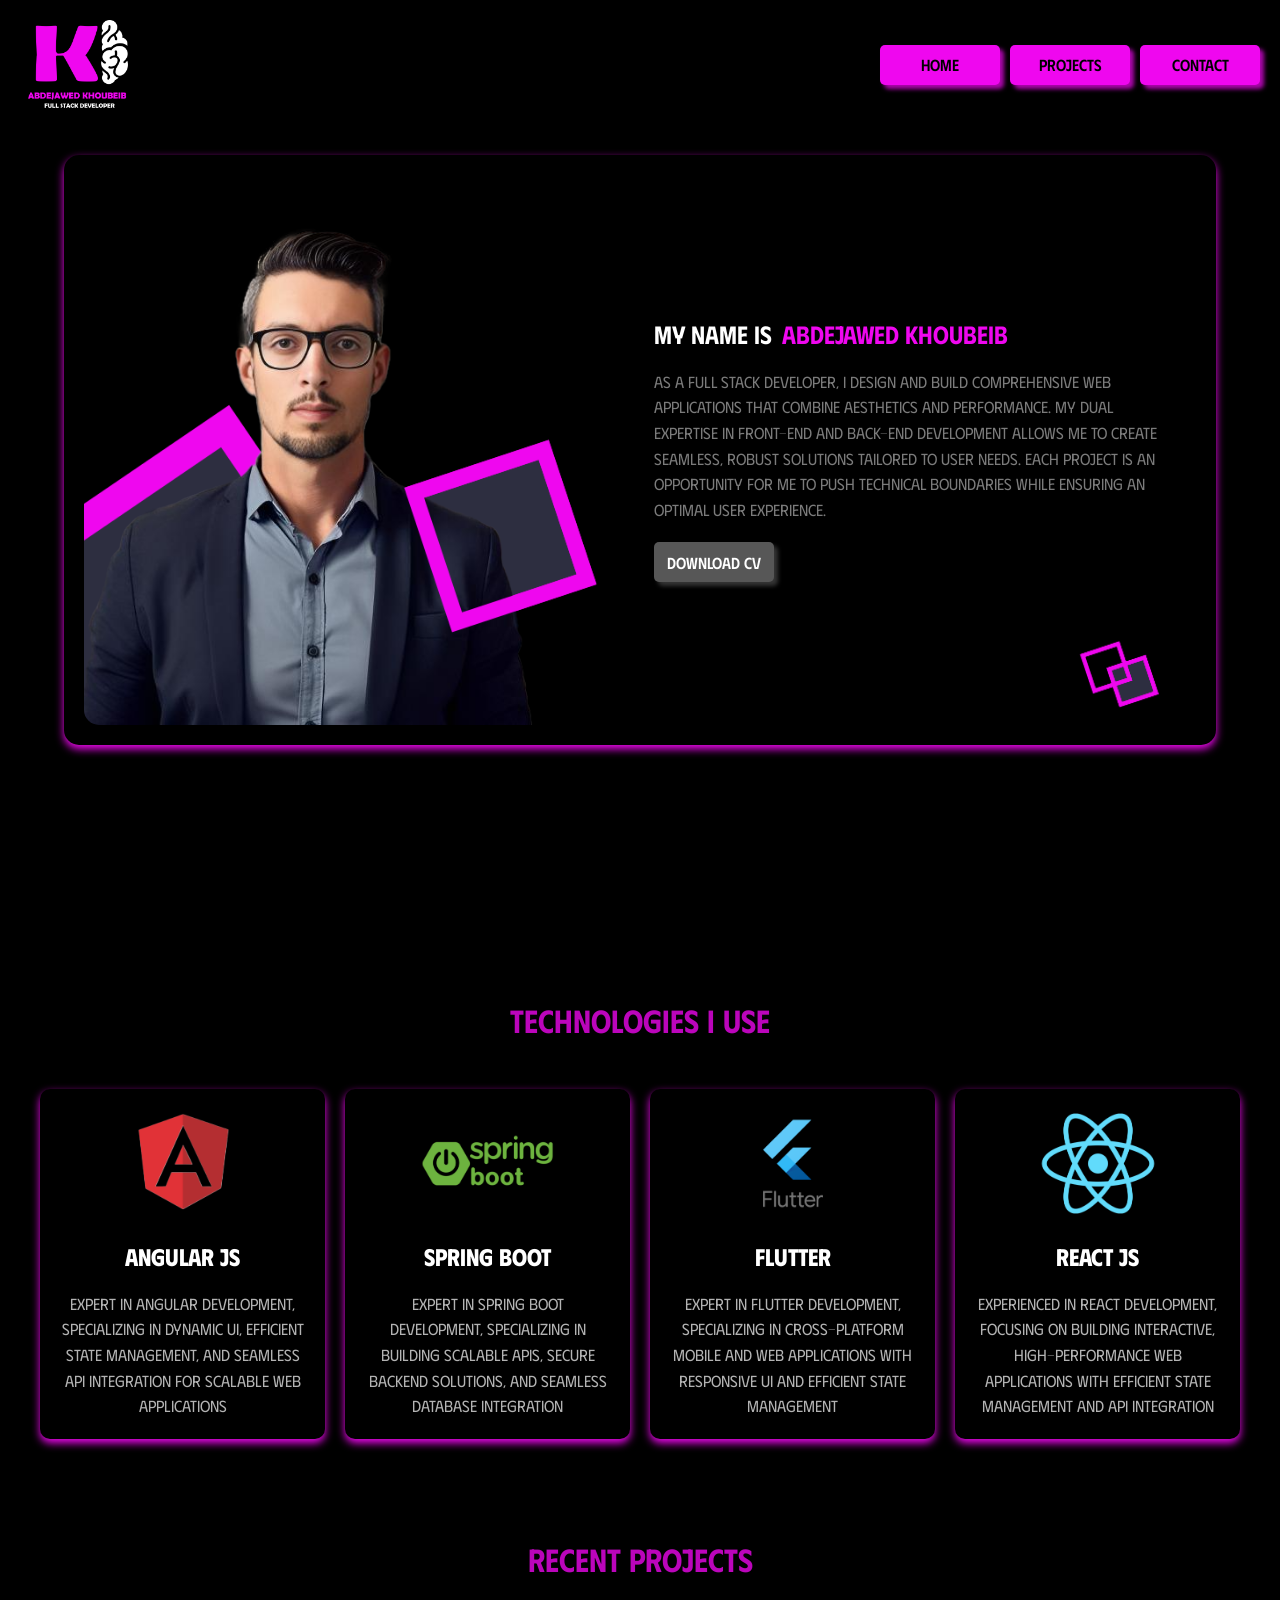
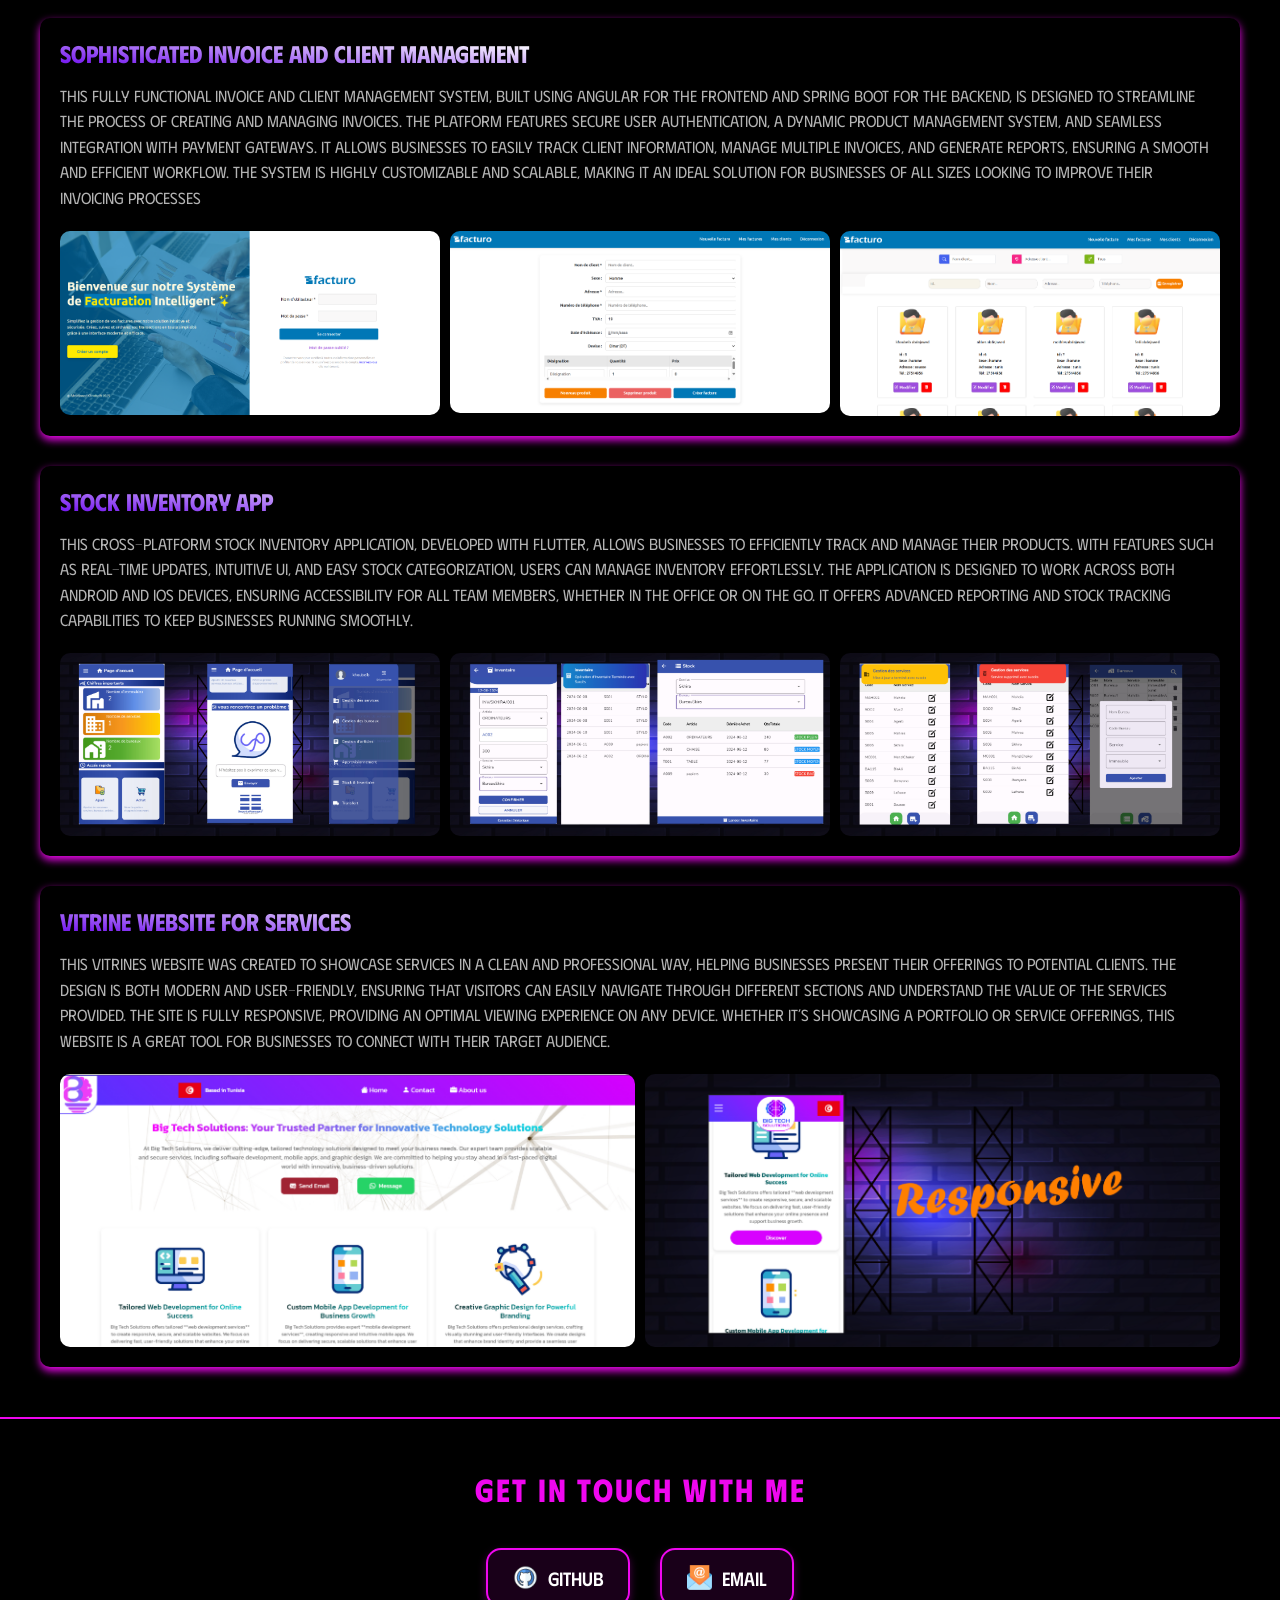
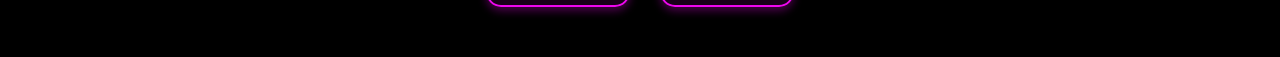
==== index.html @ 095b2eb0 "Update index.html" ====
<!DOCTYPE html>
<html lang="fr">
<head>
    <link rel="icon" type="image/png" href="mobilePic.png">
    <link rel="stylesheet" href="styles.css">
    <link rel="preconnect" href="https://fonts.googleapis.com">
    <link rel="preconnect" href="https://fonts.gstatic.com" crossorigin>
    <link href="https://fonts.googleapis.com/css2?family=Hind+Madurai:wght@300;400;500;600;700&family=Phudu:wght@300..900&display=swap" rel="stylesheet">
    <meta charset="UTF-8">
    <meta name="viewport" content="width=device-width, initial-scale=1.0">
    <title>Abdejawed Khoubeib</title>
</head>
<body>
    <nav>
        <img src="logoAB.png" alt="">
        
        <div class="buttons">
            <button id="home">Home</button>
            <button id="projects">Projects</button>
            <button id="contact">Contact</button>
        </div>
    </nav>
    <div class="body-container" id="body">
        <div class="container">
            <img src="mobilePic.png" alt="" class="mobilePic">
            <img src="shape.png" alt="" class="shape">
            <img src="face-swap.png" alt="" class="image">
            <div class="content">
                <div class="title">My name is<span style="color:#EF07EF;margin-left: 10px;margin-right: 10px;">ABDEJAWED KHOUBEIB</span></div>
                <p class="paragraph">
                    As a Full Stack Developer, I design and build comprehensive web applications that combine aesthetics and performance. My dual expertise in front-end and back-end development allows me to create seamless, robust solutions tailored to user needs. Each project is an opportunity for me to push technical boundaries while ensuring an optimal user experience.
                </p>
                <a href="https://drive.google.com/file/d/1p-NwbaFo2Qbl2b9Cv8V0urGHUCfaDXnn/view?usp=drive_link" target="_blank">
                    <button>Download CV</button>
                </a>
                
            </div>
        </div>
    </div>
    <div class="technologies-container">
        <h2>Technologies I Use</h2>
        <div class="technologies-grid">
            <div class="technology">
                <img src="angular.png" alt="Technology 1">
                <h3>Angular JS</h3>
                <p>Expert in Angular development, specializing in dynamic UI, efficient state management, and seamless API integration for scalable web applications</p>
            </div>
            <div class="technology">
                <img src="springBoot.png" alt="Technology 2">
                <h3>Spring Boot</h3>
                <p>Expert in Spring Boot development, specializing in building scalable APIs, secure backend solutions, and seamless database integration</p>
            </div>
            <div class="technology">
                <img src="flutter.png" alt="Technology 3">
                <h3>Flutter</h3>
                <p>Expert in Flutter development, specializing in cross-platform mobile and web applications with responsive UI and efficient state management</p>
            </div>
            <div class="technology">
                <img src="react.png" alt="Technology 3">
                <h3>React JS</h3>
                <p>Experienced in React development, focusing on building interactive, high-performance web applications with efficient state management and API integration</p>
            </div>
        </div>
    </div>
    <div class="projects-container">
        <h2>Recent Projects</h2>
        <div class="projects-grid">
            <div class="project">
                <h3>Sophisticated Invoice and Client Management</h3>
                <p>This fully functional invoice and client management system, built using Angular for the frontend and Spring Boot for the backend, is designed to streamline the process of creating and managing invoices. The platform features secure user authentication, a dynamic product management system, and seamless integration with payment gateways. It allows businesses to easily track client information, manage multiple invoices, and generate reports, ensuring a smooth and efficient workflow. The system is highly customizable and scalable, making it an ideal solution for businesses of all sizes looking to improve their invoicing processes</p>
                <div class="project-images">
                    <img src="loginFacter.png" alt="Project 1 Image 1">
                    <img src="formFacter.png" alt="Project 1 Image 2">
                    <img src="clientsFacter.png" alt="Project 1 Image 3">
                </div>
            </div>
            <div class="project">
                <h3>Stock Inventory App</h3>
                <p>This cross-platform stock inventory application, developed with Flutter, allows businesses to efficiently track and manage their products. With features such as real-time updates, intuitive UI, and easy stock categorization, users can manage inventory effortlessly. The application is designed to work across both Android and iOS devices, ensuring accessibility for all team members, whether in the office or on the go. It offers advanced reporting and stock tracking capabilities to keep businesses running smoothly.</p>
                <div class="project-images">
                    <img src="images/mobile1.jpg" alt="Project 2 Image 1">
                    <img src="images/mobile2.jpg" alt="Project 2 Image 2">
                    <img src="images/mobile3.jpg" alt="Project 2 Image 3">
                </div>
            </div>
            <div class="project">
                <h3>Vitrine Website for Services</h3>
                <p>This vitrines website was created to showcase services in a clean and professional way, helping businesses present their offerings to potential clients. The design is both modern and user-friendly, ensuring that visitors can easily navigate through different sections and understand the value of the services provided. The site is fully responsive, providing an optimal viewing experience on any device. Whether it’s showcasing a portfolio or service offerings, this website is a great tool for businesses to connect with their target audience.</p>
                <div class="project-images">
                    <img src="images/big1.jpg" alt="Project 3 Image 1">
                    <img src="images/big2.jpg" alt="Project 3 Image 2">
                </div>
            </div>
        </div>
    </div>
    <!-- Contact Section -->
    <!-- Contact Section -->
<div class="contact-container">
    <h2>Get in touch with me</h2>
    <div class="contact-links">
        <a href="https://github.com/khoubeibAbdejawed" target="_blank" class="contact-link">
            <img src="images/social_14079340.png" alt="GitHub">
            <span>GitHub</span>
        </a>
        <a href="mailto:abdejawedkhoubeib@gmail.com" class="contact-link">
            <img src="images/letter_16152077.png" alt="Email">
            <span>Email</span>
        </a>
    </div>
</div>
<script src="codeJS.js"></script>
</body>
</html>
---- styles.css ----
* {
    font-family: "Phudu", serif;
    margin: 0;
    padding: 0;
    box-sizing: border-box;
}

body {
    background-color: black;
    color: white;
    overflow-x: hidden;
}
.mobilePic{
    display: none;
}
nav {
    display: flex;
    justify-content: space-between;
    align-items: center;
    padding: 20px;
    background-color: black;
    position: fixed;
    width: 100%;
    z-index: 9999;
    top: 0;
}

nav img {
    width: 100px;
    margin-left: 8px;
}

.buttons {
    display: flex;
    align-items: center;
    gap: 10px;
}

button {
    font-family: "Phudu", serif;
    font-size: 1rem;
    font-weight: 500;
    background-color: #EF07EF;
    box-shadow: 4px 4px 4px #ac06ac;
    width: 120px;
    height: 40px;
    padding: 3px 6px;
    border-radius: 5px;
    border: 0;
    cursor: pointer;
    transition: 0.2s ease-in;
}

button:hover {
    transform: translateY(-5px);
}

.body-container {
    width: 100%;
    min-height: 100vh;
    display: flex;
    justify-content: center;
    align-items: center;
    background: url('empty-dark-room-modern-futuristic-sci-fi-background-3d-illustration.jpg') no-repeat center/cover;
}

img.shape {
    position: absolute;
    width: 150px;
    bottom: 0;
    right: 1px;
    animation: loopAnimation 3s ease-in-out infinite;
}

.container {
    display: flex;
    flex-direction: row;
    align-items: center;
    justify-content: center;
    text-align: center;
    margin: 20px;
    backdrop-filter: blur(20px);
    border-radius: 15px;
    box-shadow: 0 4px 8px #EF07EF;
    padding: 20px;
    width: 90%;
    max-width: 1200px;
}

.image {
    width: 100%;
    max-width: 550px;
    height: auto;
    border-radius: 15px;
}

@keyframes loopAnimation {
    0% { transform: translateX(-10px); }
    50% { transform: translateX(10px); }
    100% { transform: translateX(-10px); }
}

@keyframes loopAnimation2 {
    0% { transform: translateY(-5px); }
    50% { transform: translateY(5px); }
    100% { transform: translateY(-5px); }
}

.content {
    flex: 1;
    padding: 20px;
    text-align: left;
}

.paragraph {
    font-size: 16px;
    color: rgba(255, 255, 255, 0.484);
    line-height: 1.6;
    transition: 0.5s ease-in-out;
}

.paragraph:hover {
    color: rgba(255, 255, 255, 0.8);
}

.title {
    font-size: 25px;
    color: white;
    font-weight: 600;
    margin-bottom: 20px;
}

.content button {
    margin-top: 20px;
    background-color: #575757;
    box-shadow: 4px 4px 4px #353535;
    color: white;
    animation: loopAnimation2 3s ease-in-out infinite;
}

.content button:hover {
    background-color: white;
    color: #333;
}

.technologies-container {
    padding: 50px 20px;
    text-align: center;
    background-color: black;
    border-top-left-radius: 45px;
    border-top-right-radius: 45px;
}

.technologies-container h2 {
    font-size: 2rem;
    color: #bb05bb;
    margin: 50px 0;
    font-weight: 600;
    
}

.technologies-grid {
    display: grid;
    grid-template-columns: repeat(auto-fit, minmax(250px, 1fr));
    gap: 20px;
    padding: 0 20px;
}

.technology {
    background: black;
    padding: 20px;
    border-radius: 10px;
    box-shadow: 0 4px 8px #EF07EF;
    transition: transform 0.3s ease;
}

.technology:hover {
    transform: translateY(-10px);
}

.technology img {
    width: 150px;
    height: auto;
    margin-bottom: 20px;
}

.technology h3 {
    font-size: 1.5rem;
    color: white;
    margin-bottom: 20px;
}

.technology p {
    font-size: 1rem;
    color: rgba(255, 255, 255, 0.7);
    line-height: 1.6;
}

.projects-container {
    padding: 50px 20px;
    text-align: center;
    background-color: black;
}

.projects-container h2 {
    font-size: 2rem;
    color: #bb05bb;
    margin-bottom: 40px;
    font-weight: 600;
}

.projects-grid {
    display: grid;
    gap: 30px;
    padding: 0 20px;
}

.project {
    background: black;
    padding: 20px;
    border-radius: 10px;
    box-shadow: 0 4px 8px #EF07EF;
    transition: transform 0.3s ease;
    text-align: left;
}

.project:hover {
    transform: translateY(-10px);
}

.project h3 {
    font-size: 1.5rem;
    background: linear-gradient(5deg,#6b07ef, white,white);
    -webkit-background-clip: text;
    -webkit-text-fill-color: transparent;
    background-clip: text; /* For better browser support */
    color: transparent; /* Ensures fallback for unsupported browsers */
    margin-bottom: 15px;
}


.project p {
    font-size: 1rem;
    color: rgba(255, 255, 255, 0.7);
    line-height: 1.6;
    margin-bottom: 20px;
}

.project-images {
    display: grid;
    grid-template-columns: repeat(auto-fit, minmax(200px, 1fr));
    gap: 10px;
}

.project-images img {
    width: 100%;
    border-radius: 10px;
    transition: transform 0.3s ease;
}

.project-images img:hover {
    transform: scale(1.01);
}

.contact-container {
    padding: 50px 20px;
    text-align: center;
    background-color: black;
    border-top: 2px solid #EF07EF;
}

.contact-container h2 {
    font-size: 2rem;
    color: #EF07EF;
    margin-bottom: 40px;
    font-weight: 700;
    text-transform: uppercase;
    letter-spacing: 2px;
}

.contact-links {
    display: flex;
    justify-content: center;
    gap: 30px;
    flex-wrap: wrap;
}

.contact-link {
    display: flex;
    align-items: center;
    text-decoration: none;
    color: white;
    font-size: 1.2rem;
    background-color: rgba(239, 7, 239, 0.1);
    padding: 15px 25px;
    border-radius: 15px;
    border: 2px solid #EF07EF;
    box-shadow: 0 4px 8px rgba(239, 7, 239, 0.3);
    transition: all 0.3s ease;
}

.contact-link img {
    width: 25px;
    height: 25px;
    margin-right: 10px;
    transition: transform 0.3s ease;
}

.contact-link span {
    font-weight: 500;
}

.contact-link:hover {
    background-color: #EF07EF;
    transform: translateY(-10px);
    box-shadow: 0 8px 16px rgba(239, 7, 239, 0.5);
}

.contact-link:hover img {
    transform: scale(1.2);
}

.contact-link:hover span {
    color: black;
}

/* Media Queries for Responsiveness */
@media (max-width: 1024px) {
    
    .container {
        flex-direction: column;
        margin: 10px;
    }

    .content {
        padding: 20px;
        margin-top: 0;
    }

    .image {
        max-width: 400px;
        margin-top: 20px;
    }

    .title {
        font-size: 22px;
    }

    .buttons {
        gap: 5px;
    }

    button {
        width: 100px;
        font-size: 0.9rem;
    }

    .technologies-grid {
        grid-template-columns: repeat(auto-fit, minmax(200px, 1fr));
    }

    .technology img {
        width: 120px;
    }
}

@media (max-width: 768px) {
    .mobilePic{
        display: flex;
        width: 250px;
        margin-bottom: 20px;
    }
    .image{
        display: none;
    }
    .buttons {
        margin-top: 10px;
        flex-wrap: wrap;
        justify-content: center;
    }

    button {
        width: 120px;
        height: 35px;
        margin: 5px;
    }

    .body-container {
        min-height: fit-content;
        width: fit-content;
        margin-top: 100px;
        
    }

    .container {
        padding: 15px;
    }

    .title {
        font-size: 20px;
    }

    .paragraph {
        font-size: 14px;
    }

    .technologies-container h2,
    .projects-container h2,
    .contact-container h2 {
        font-size: 1.5rem;
    }

    .project-images {
        grid-template-columns: 1fr;
    }

    img.shape {
        width: 100px;
    }
}

@media (max-width: 579px) {
    .mobilePic{
        display: flex;
        width: 250px;
        margin-bottom: 20px;
    }
    .body-container{
        min-height: fit-content;
        width: fit-content;
        margin-top: 0px;
    
    }
    
    nav img {
        width: 80px;
    }
    .buttons{
        display: none;
    }
    .technologies-container{
        margin: 0px 20px;
    }
    .technologies-container h2{
        font-size: 18px;
        margin-bottom: 20px;
    }
    .projects-container  h2{
        font-size: 18px;
        margin-bottom: 20px;
    }
    .project h3{
        font-size: 16px;
    }
    .project p{
        font-size: 13px;
    }
    button {
        width: 120px;
        height: 30px;
        font-size: 0.8rem;
    }
    .container{
        margin-top: 130px;
        align-self: start;
        box-shadow: none;
        
        
        
    }
    .title {
        font-size: 18px;
        margin-bottom: 10px;
    }

    .paragraph {
        font-size: 13px;
    }

    .content {
        padding: 0px;
        
        
    }

    .image {
        max-width: 300px;
    }

    .technologies-container{
        padding: 0px 0px;
        
    }
    .technologies-grid {
        grid-template-columns: 1fr;
    }

    .technology img {
        width: 100px;
    }
    .technology p{
        font-size: 13px;
        margin-top: 10px;
    }
    .technology h3{
        font-size: 16px;
    }
    .contact-link {
        font-size: 13px;
        padding: 10px 20px;
    }

    .contact-link img {
        width: 20px;
        height: 20px;
    }
    .contact-container h2{
        font-size: 16px;
    }
}
@keyframes fadeInUp {
    from {
        opacity: 0;
        transform: translateY(50px);
    }
    to {
        opacity: 1;
        transform: translateY(0);
    }
}
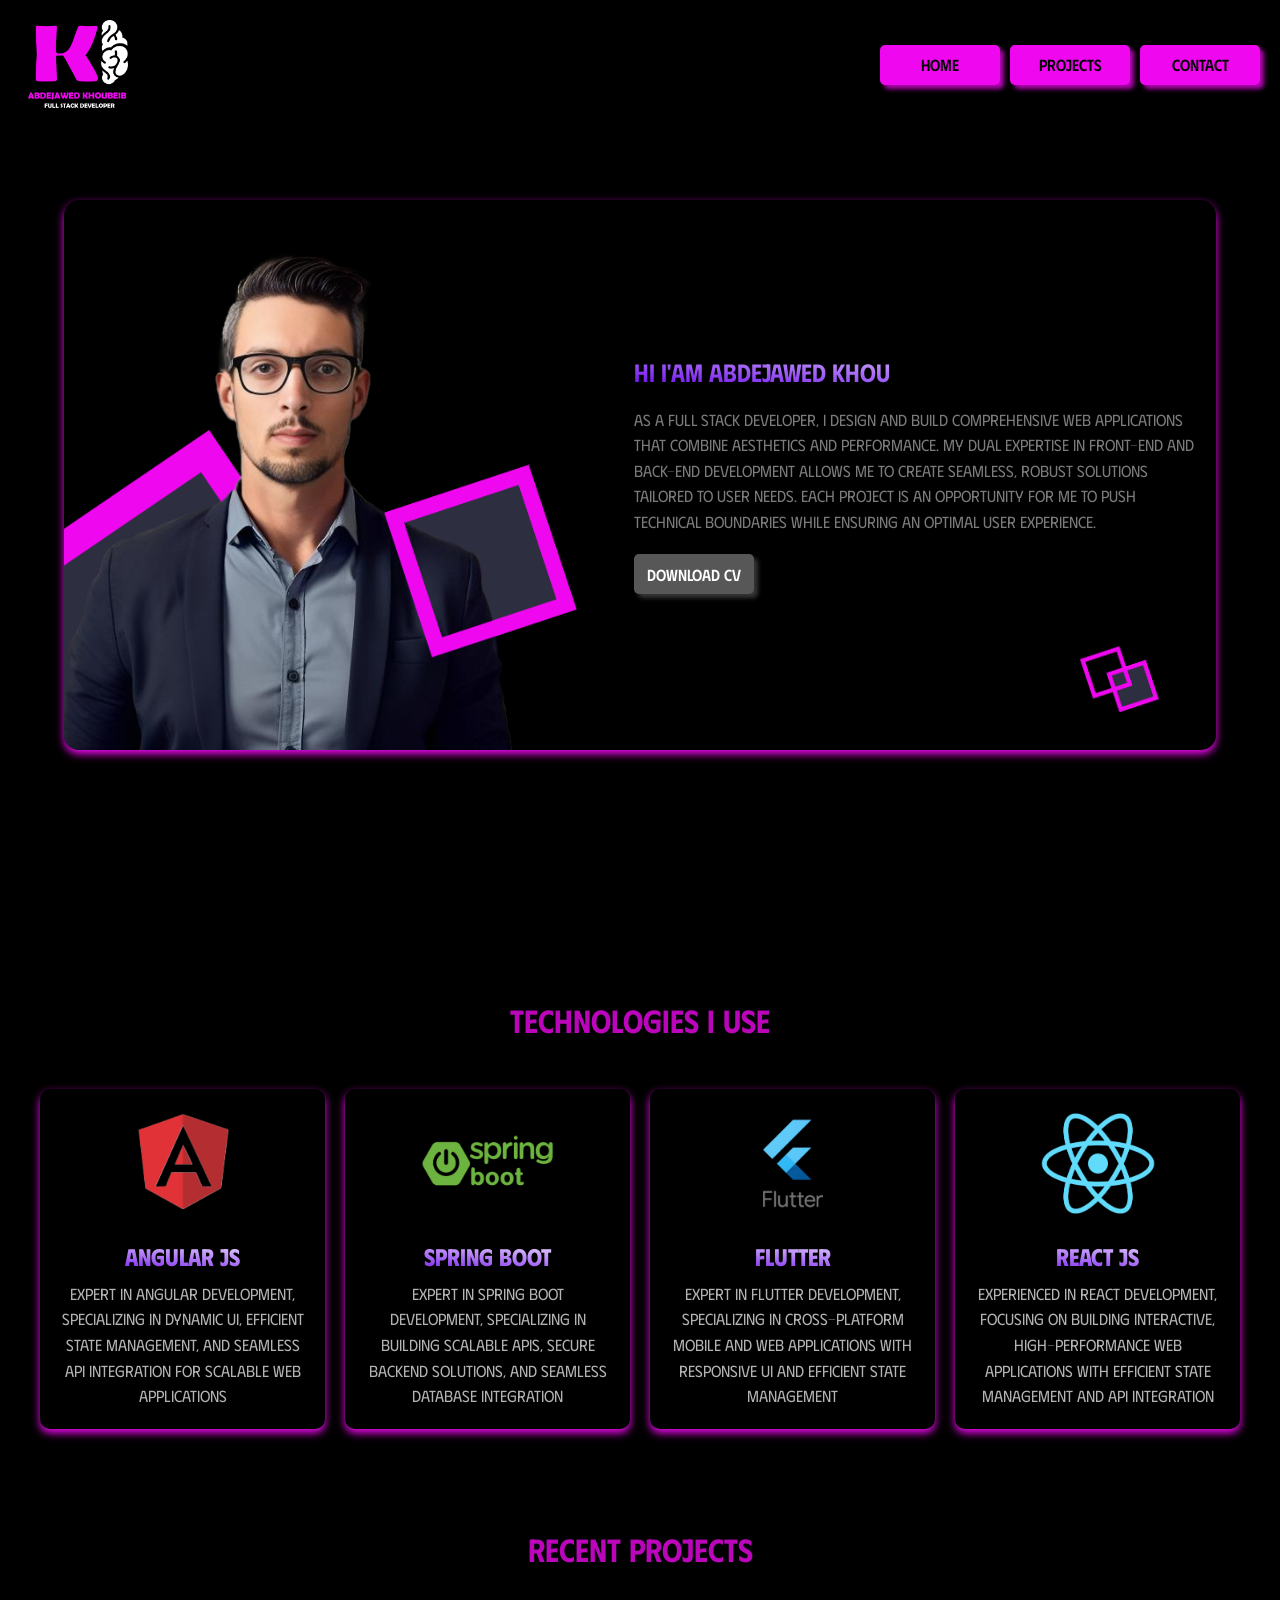
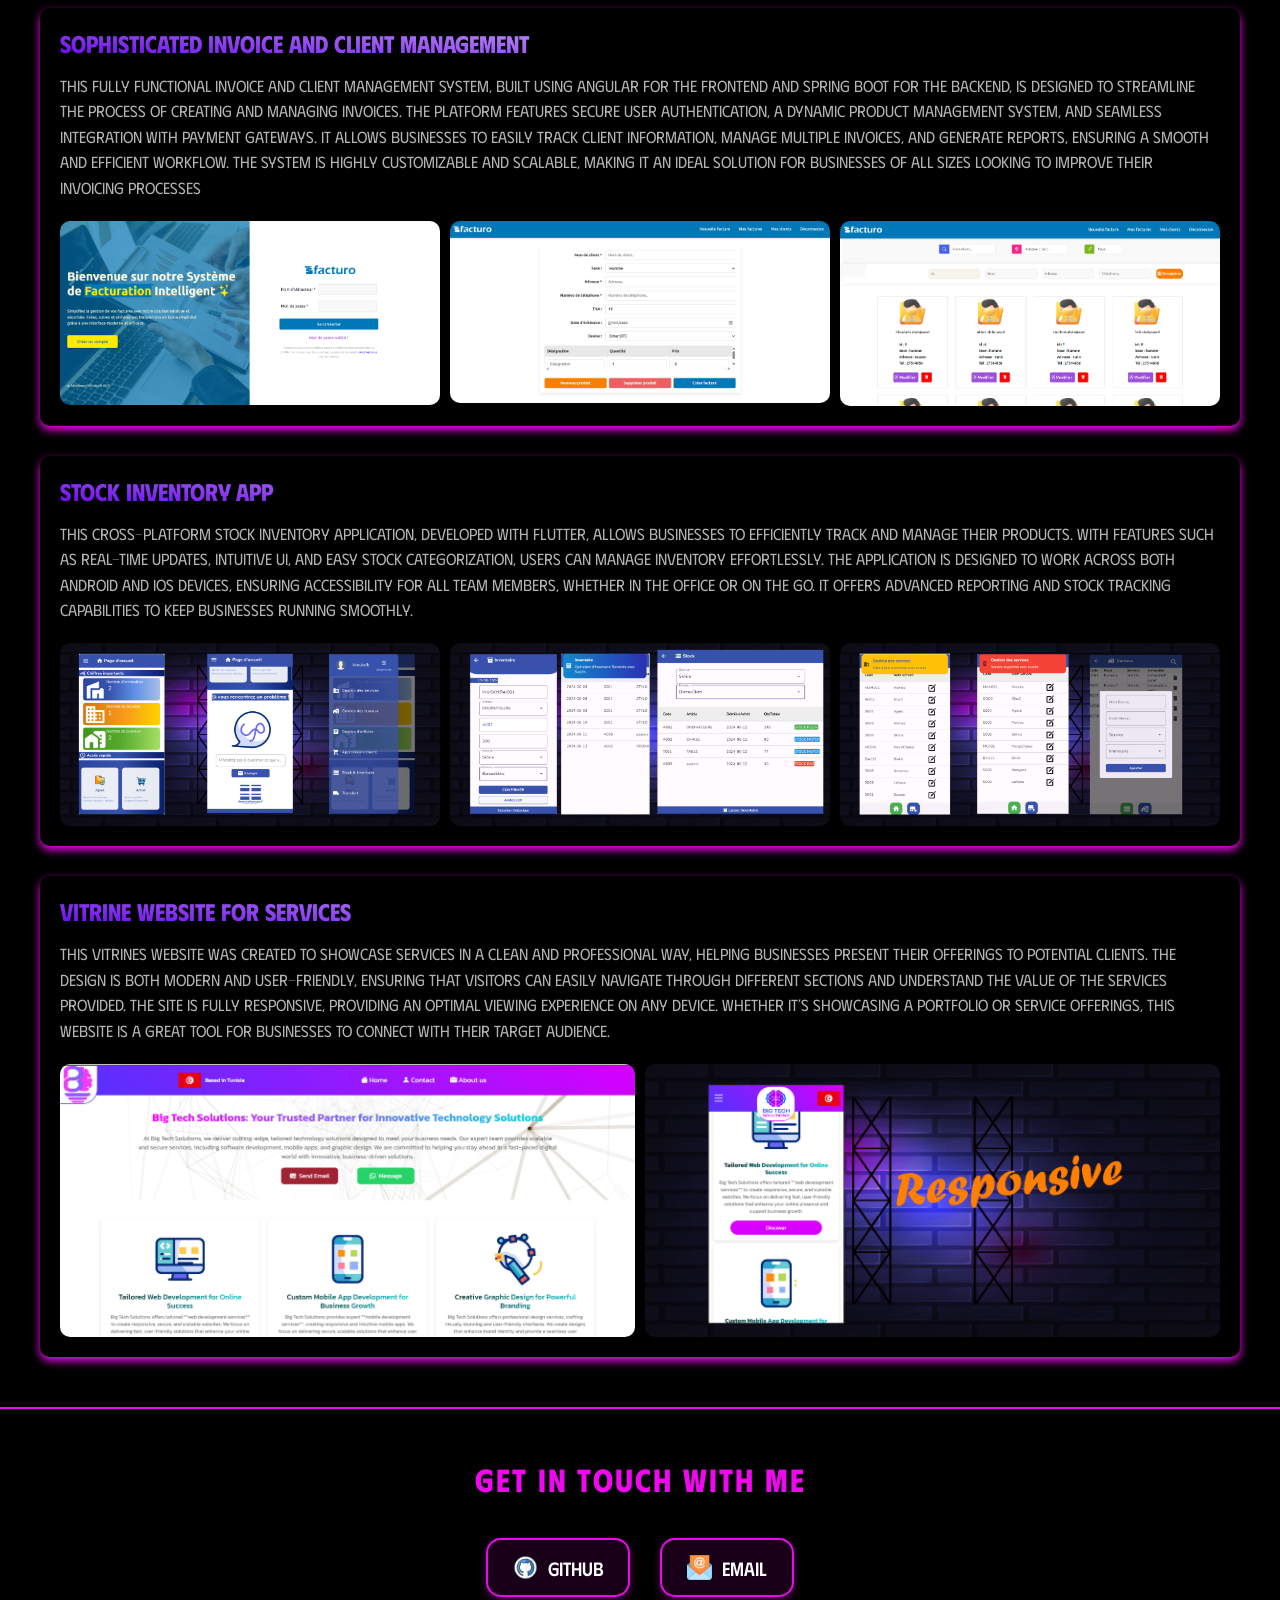
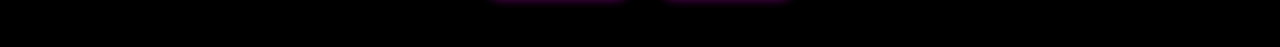
==== commit 0bbc84b2: "animation-changes" ====
--- a/index.html
+++ b/index.html
@@ -12,6 +12,20 @@
 </head>
 <body>
     <nav>
+        
+
+        <div class="menu-toggle" id="menuToggle">
+            <picture>
+                <source srcset="Animation-1741354526574-ezgif.com-gif-maker.gif" type="image/gif">
+                <img src="Animation-1741354526574-ezgif.com-gif-maker.gif" alt="menu" style="width:40px;height: auto;">
+            </picture>
+            
+        </div>
+        <ul class="mobile-menu" id="mobileMenu">
+            <li><a id="h">Home</a></li>
+            <li><a id="p">Projects</a></li>
+            <li><a id="c">Contact</a></li>
+        </ul>
         <img src="logoAB.png" alt="">
         
         <div class="buttons">
@@ -22,11 +36,11 @@
     </nav>
     <div class="body-container" id="body">
         <div class="container">
-            <img src="mobilePic.png" alt="" class="mobilePic">
+            <img src="me.jpg" alt="" class="mobilePic">
             <img src="shape.png" alt="" class="shape">
             <img src="face-swap.png" alt="" class="image">
             <div class="content">
-                <div class="title">My name is<span style="color:#EF07EF;margin-left: 10px;margin-right: 10px;">ABDEJAWED KHOUBEIB</span></div>
+                <div class="title">HI I'AM ABDEJAWED KHOUBEIB</div>
                 <p class="paragraph">
                     As a Full Stack Developer, I design and build comprehensive web applications that combine aesthetics and performance. My dual expertise in front-end and back-end development allows me to create seamless, robust solutions tailored to user needs. Each project is an opportunity for me to push technical boundaries while ensuring an optimal user experience.
                 </p>
@@ -69,26 +83,26 @@
                 <h3>Sophisticated Invoice and Client Management</h3>
                 <p>This fully functional invoice and client management system, built using Angular for the frontend and Spring Boot for the backend, is designed to streamline the process of creating and managing invoices. The platform features secure user authentication, a dynamic product management system, and seamless integration with payment gateways. It allows businesses to easily track client information, manage multiple invoices, and generate reports, ensuring a smooth and efficient workflow. The system is highly customizable and scalable, making it an ideal solution for businesses of all sizes looking to improve their invoicing processes</p>
                 <div class="project-images">
-                    <img src="loginFacter.png" alt="Project 1 Image 1">
-                    <img src="formFacter.png" alt="Project 1 Image 2">
-                    <img src="clientsFacter.png" alt="Project 1 Image 3">
+                    <img src="loginFacter.png" alt="Project 1">
+                    <img src="formFacter.png" alt="Project 1">
+                    <img src="clientsFacter.png" alt="Project 1">
                 </div>
             </div>
             <div class="project">
                 <h3>Stock Inventory App</h3>
                 <p>This cross-platform stock inventory application, developed with Flutter, allows businesses to efficiently track and manage their products. With features such as real-time updates, intuitive UI, and easy stock categorization, users can manage inventory effortlessly. The application is designed to work across both Android and iOS devices, ensuring accessibility for all team members, whether in the office or on the go. It offers advanced reporting and stock tracking capabilities to keep businesses running smoothly.</p>
                 <div class="project-images">
-                    <img src="images/mobile1.jpg" alt="Project 2 Image 1">
-                    <img src="images/mobile2.jpg" alt="Project 2 Image 2">
-                    <img src="images/mobile3.jpg" alt="Project 2 Image 3">
+                    <img src="images/mobile1.jpg" alt="Project 2">
+                    <img src="images/mobile2.jpg" alt="Project 2">
+                    <img src="images/mobile3.jpg" alt="Project 2">
                 </div>
             </div>
             <div class="project">
                 <h3>Vitrine Website for Services</h3>
                 <p>This vitrines website was created to showcase services in a clean and professional way, helping businesses present their offerings to potential clients. The design is both modern and user-friendly, ensuring that visitors can easily navigate through different sections and understand the value of the services provided. The site is fully responsive, providing an optimal viewing experience on any device. Whether it’s showcasing a portfolio or service offerings, this website is a great tool for businesses to connect with their target audience.</p>
                 <div class="project-images">
-                    <img src="images/big1.jpg" alt="Project 3 Image 1">
-                    <img src="images/big2.jpg" alt="Project 3 Image 2">
+                    <img src="images/big1.jpg" alt="Project 3">
+                    <img src="images/big2.jpg" alt="Project 3">
                 </div>
             </div>
         </div>
@@ -108,6 +122,6 @@
         </a>
     </div>
 </div>
-<script src="codeJS.js"></script>
+<script src="script.js"></script>
 </body>
-</html>
+</html>
--- a/styles.css
+++ b/styles.css
@@ -4,6 +4,21 @@
     padding: 0;
     box-sizing: border-box;
 }
+@keyframes fadeInUp {
+    from {
+        opacity: 0;
+        transform: translateY(50px);
+    }
+    to {
+        opacity: 1;
+        transform: translateY(0) scale(1.05);
+        
+    }
+}
+
+.animate {
+    animation: fadeInUp 2s ease-out;
+}
 
 body {
     background-color: black;
@@ -12,6 +27,19 @@
 }
 .mobilePic{
     display: none;
+    border-radius: 50%;
+    animation: mobilePicAnimate 3s ease-in-out infinite;
+    border: 3px dashed #EF07EF;
+}
+@keyframes mobilePicAnimate {
+    0%{
+        transform: translateX(10px);
+    }
+    100%{
+        transform: translateX(0px);
+    }
+    
+    
 }
 nav {
     display: flex;
@@ -78,13 +106,14 @@
     align-items: center;
     justify-content: center;
     text-align: center;
-    margin: 20px;
+    margin-top: 50px;
     backdrop-filter: blur(20px);
     border-radius: 15px;
     box-shadow: 0 4px 8px #EF07EF;
-    padding: 20px;
+    padding: 0px;
     width: 90%;
     max-width: 1200px;
+    
 }
 
 .image {
@@ -92,6 +121,7 @@
     max-width: 550px;
     height: auto;
     border-radius: 15px;
+    
 }
 
 @keyframes loopAnimation {
@@ -125,10 +155,47 @@
 
 .title {
     font-size: 25px;
-    color: white;
+    background: linear-gradient(5deg,#6b07ef, white);
+    -webkit-background-clip: text;
+    -webkit-text-fill-color: transparent;
+    background-clip: text; /* For better browser support */
+    color: transparent;
     font-weight: 600;
     margin-bottom: 20px;
 }
+.menu-toggle {
+    display: none;
+    font-size: 2rem;
+    cursor: pointer;
+    color: white;
+}
+
+.mobile-menu {
+    display: none;
+    position: absolute;
+    top: 90px;
+    left:0px;
+    background: rgba(0, 0, 0, 0.9);
+    padding: 10px;
+    border-radius: 5px;
+    list-style: none;
+    width: 100%;
+    text-align: center;
+}
+
+.mobile-menu li {
+    margin: 30px 0;
+}
+
+.mobile-menu a {
+    text-decoration: none;
+    color: #ac06ac;
+    font-size: 16px;
+    cursor: pointer;
+    
+}
+
+
 
 .content button {
     margin-top: 20px;
@@ -186,8 +253,12 @@
 
 .technology h3 {
     font-size: 1.5rem;
-    color: white;
-    margin-bottom: 20px;
+    background: linear-gradient(5deg,#6b07ef, white);
+    -webkit-background-clip: text;
+    -webkit-text-fill-color: transparent;
+    background-clip: text; /* For better browser support */
+    color: transparent; /* Ensures fallback for unsupported browsers */
+    margin-bottom: 10px;
 }
 
 .technology p {
@@ -230,7 +301,7 @@
 
 .project h3 {
     font-size: 1.5rem;
-    background: linear-gradient(5deg,#6b07ef, white,white);
+    background: linear-gradient(5deg,#6b07ef, white);
     -webkit-background-clip: text;
     -webkit-text-fill-color: transparent;
     background-clip: text; /* For better browser support */
@@ -365,6 +436,14 @@
 }
 
 @media (max-width: 768px) {
+    .menu-toggle {
+        display: flex;
+        justify-content: center;
+        flex-direction: column;
+    }
+    .buttons {
+        display: none;
+    }
     .mobilePic{
         display: flex;
         width: 250px;
@@ -372,17 +451,6 @@
     }
     .image{
         display: none;
-    }
-    .buttons {
-        margin-top: 10px;
-        flex-wrap: wrap;
-        justify-content: center;
-    }
-
-    button {
-        width: 120px;
-        height: 35px;
-        margin: 5px;
     }
 
     .body-container {
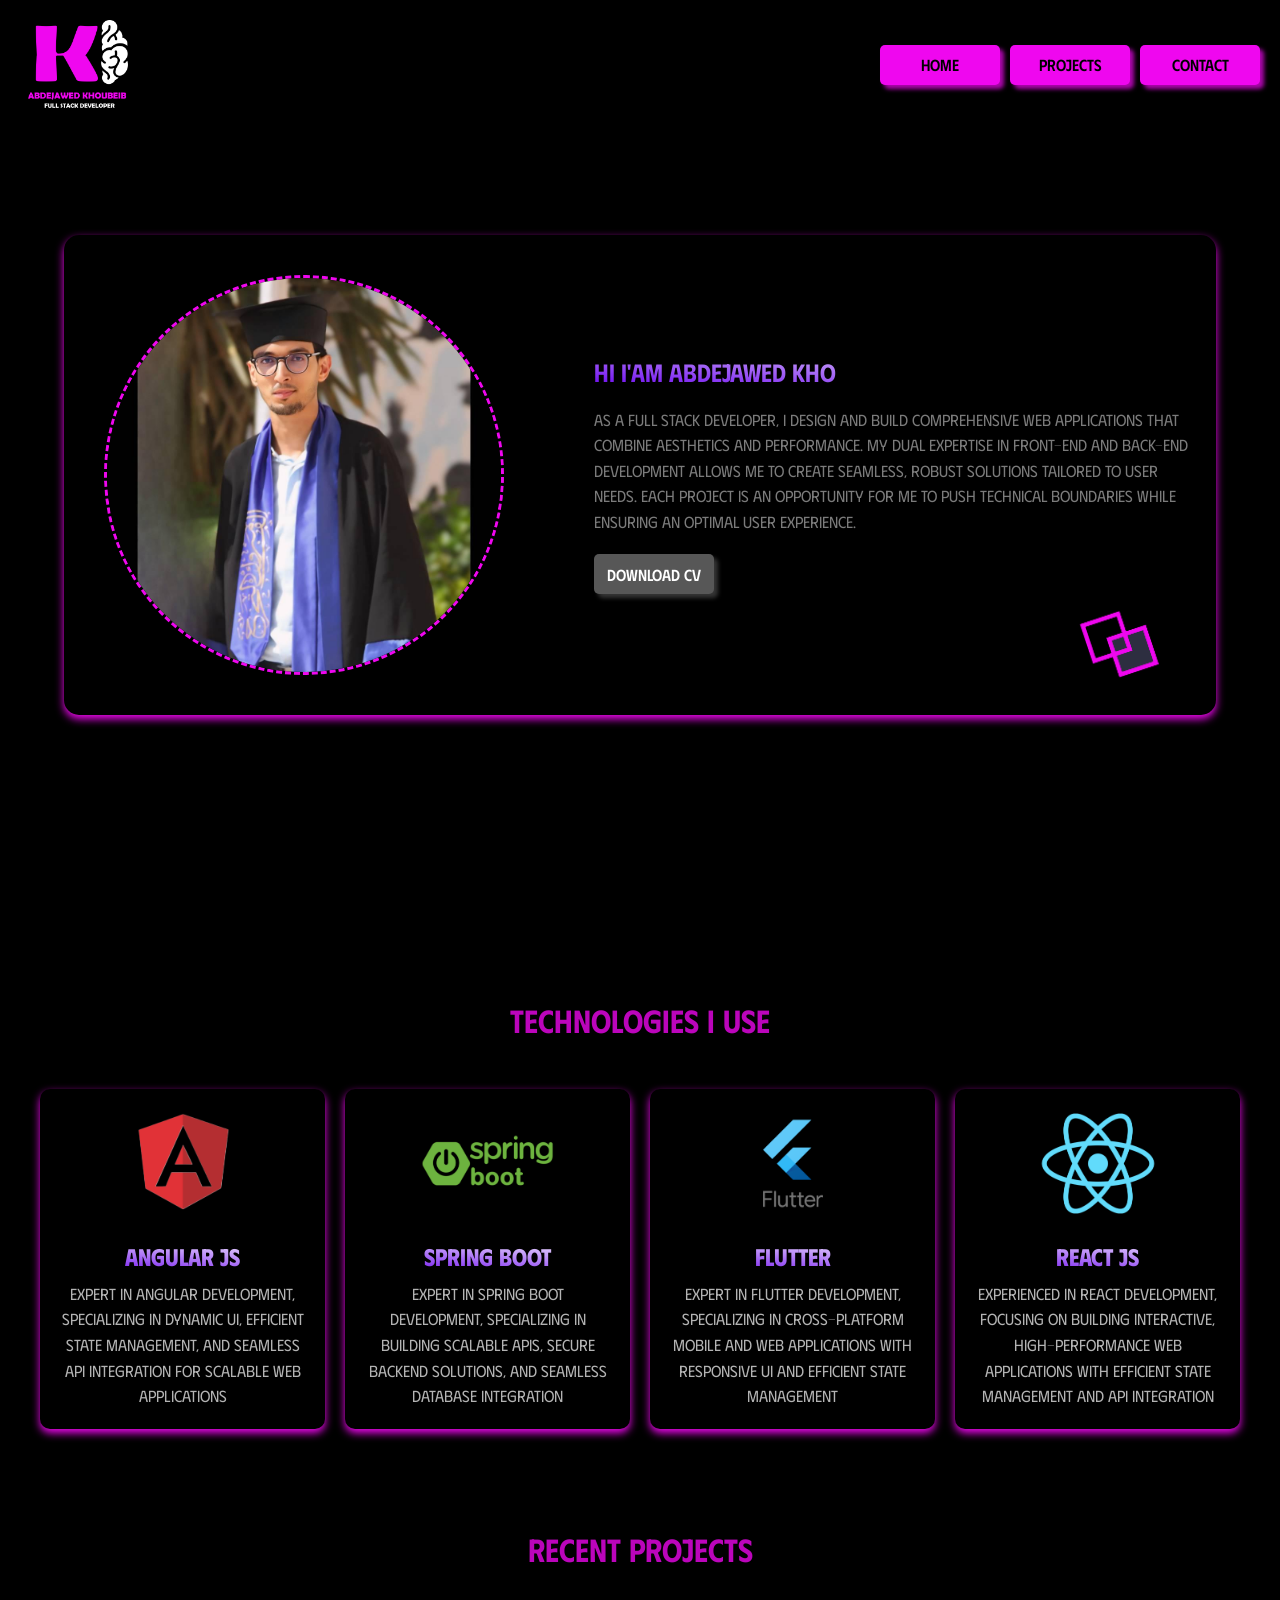
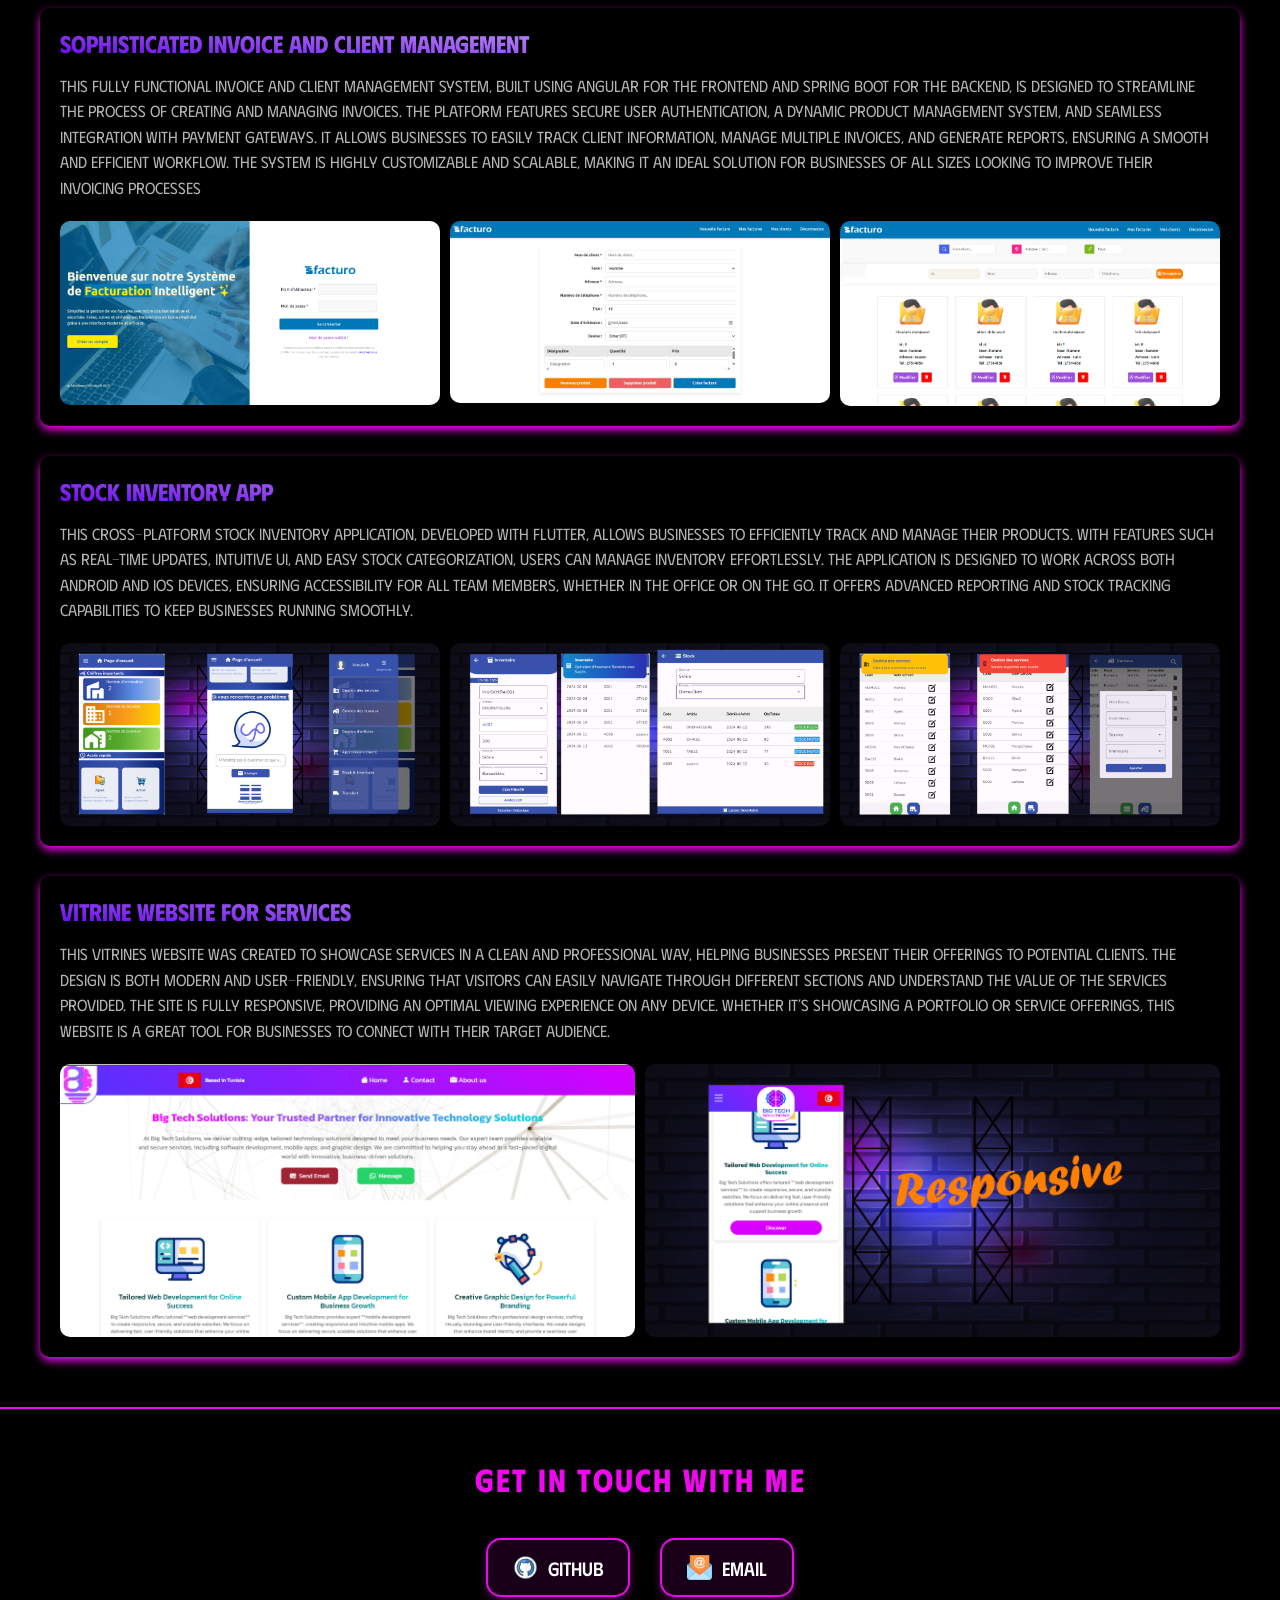
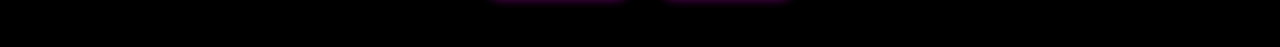
==== commit 5ff22429: "PictureChanged" ====
--- a/index.html
+++ b/index.html
@@ -22,9 +22,9 @@
             
         </div>
         <ul class="mobile-menu" id="mobileMenu">
-            <li><a id="h">Home</a></li>
-            <li><a id="p">Projects</a></li>
-            <li><a id="c">Contact</a></li>
+            <li><button id="h">Home</button></li>
+            <li><button id="p">Projects</button></li>
+            <li><button id="c">Contact</button></li>
         </ul>
         <img src="logoAB.png" alt="">
         
@@ -38,7 +38,7 @@
         <div class="container">
             <img src="me.jpg" alt="" class="mobilePic">
             <img src="shape.png" alt="" class="shape">
-            <img src="face-swap.png" alt="" class="image">
+            <img src="me.jpg" alt="" class="image">
             <div class="content">
                 <div class="title">HI I'AM ABDEJAWED KHOUBEIB</div>
                 <p class="paragraph">
--- a/styles.css
+++ b/styles.css
@@ -117,10 +117,16 @@
 }
 
 .image {
-    width: 100%;
-    max-width: 550px;
-    height: auto;
+    inline-size: 400px;
+    block-size: auto;
     border-radius: 15px;
+    border-radius: 300px;
+    margin-block-start: 40px;
+    margin-block-end: 40px;
+    margin-inline-start: 40px;
+    margin-inline-end: 70px;
+    animation: mobilePicAnimate 3s ease-in-out infinite;
+    border: 3px dashed #EF07EF;
     
 }
 
@@ -187,9 +193,11 @@
     margin: 30px 0;
 }
 
-.mobile-menu a {
+.mobile-menu button {
     text-decoration: none;
     color: #ac06ac;
+    background-color: transparent;
+    box-shadow: none;
     font-size: 16px;
     cursor: pointer;
     
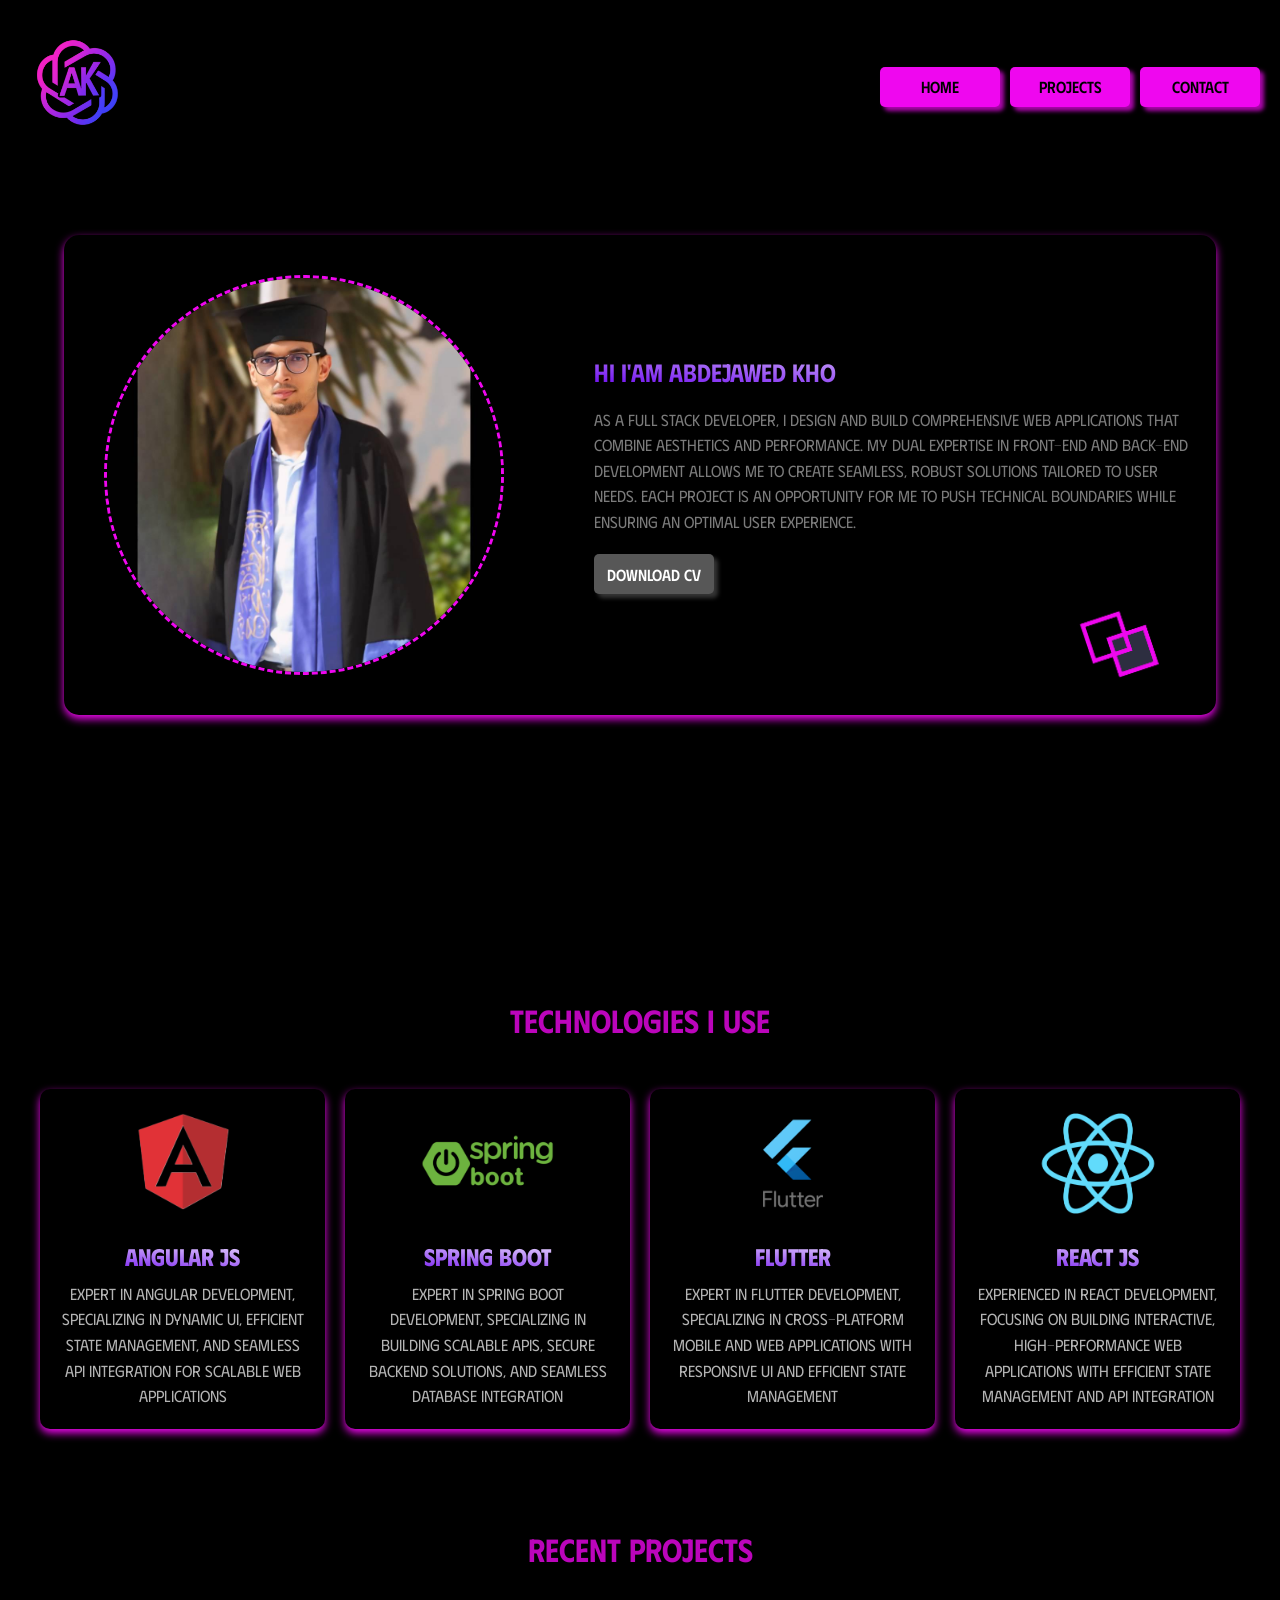
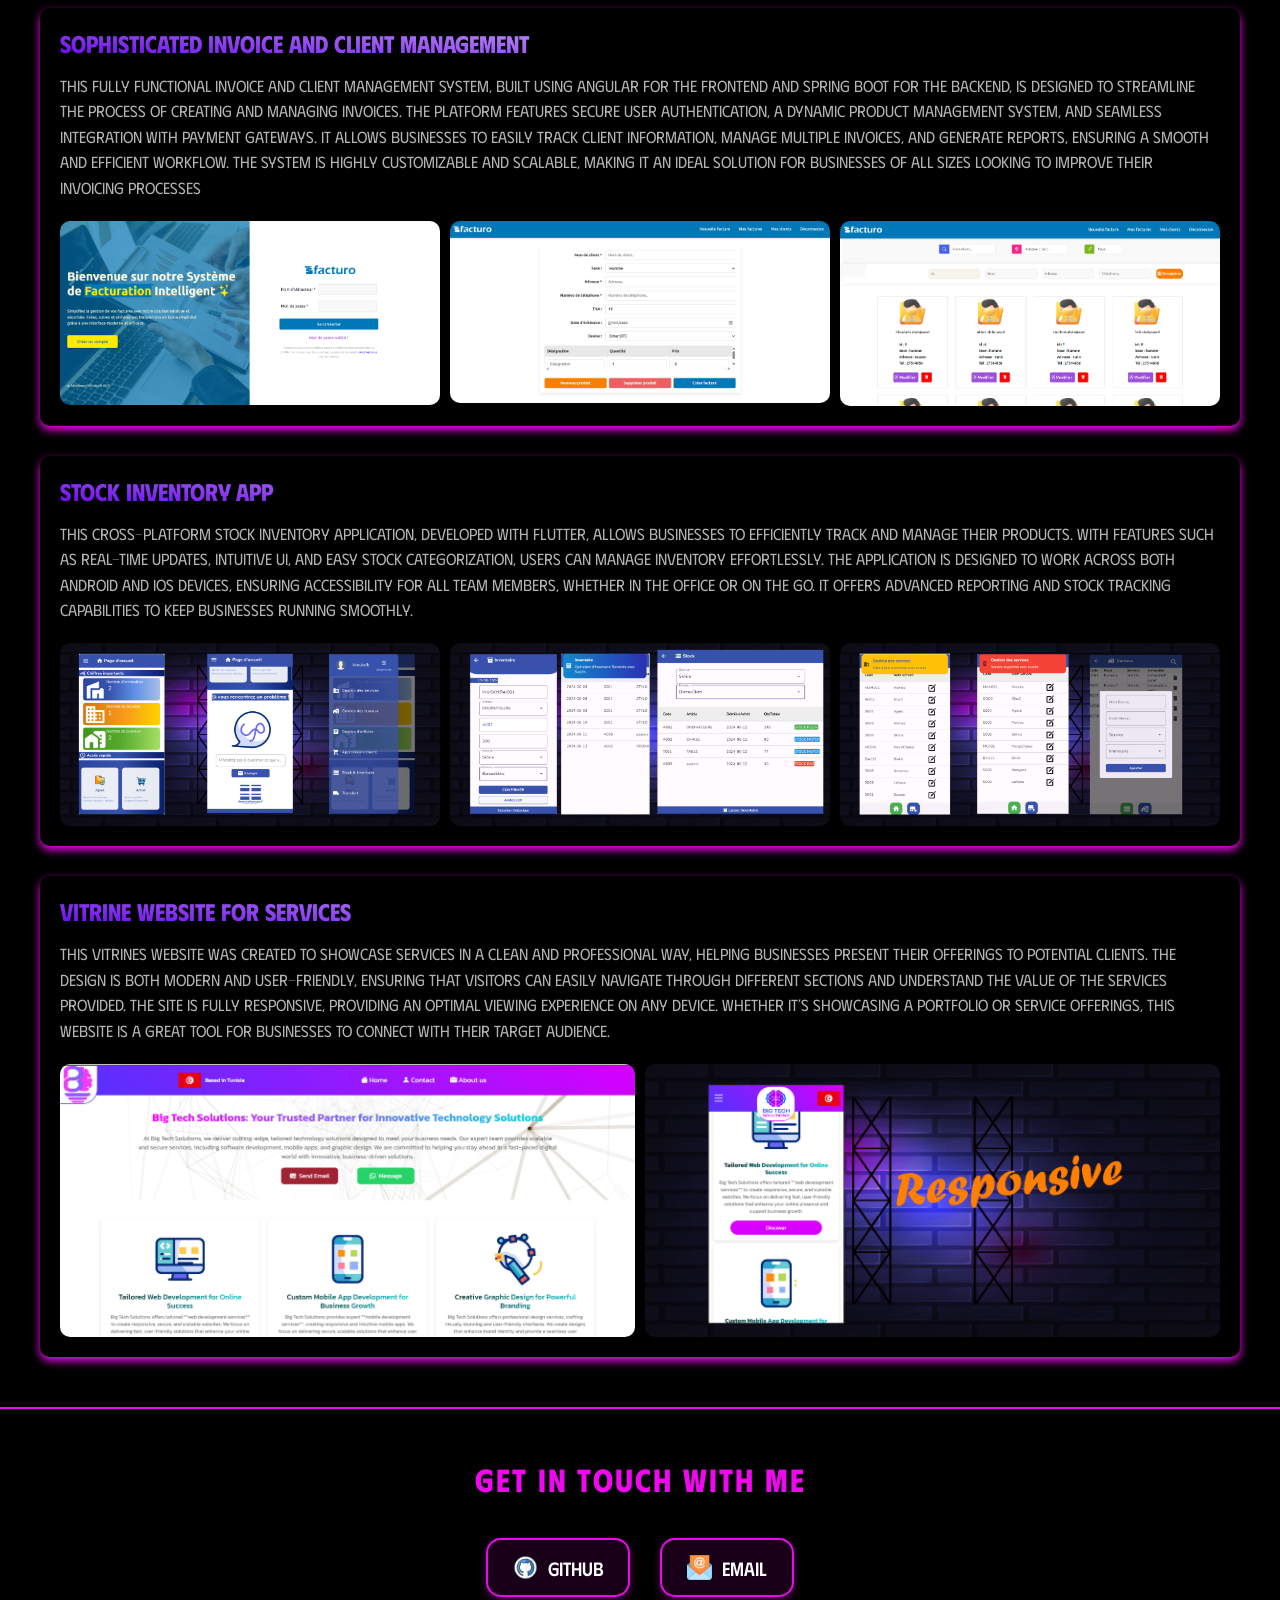
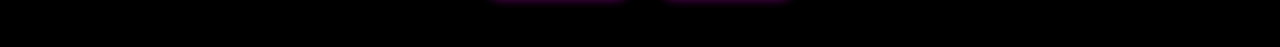
==== commit eda96cab: "logo_changed" ====
--- a/index.html
+++ b/index.html
@@ -8,6 +8,7 @@
     <link href="https://fonts.googleapis.com/css2?family=Hind+Madurai:wght@300;400;500;600;700&family=Phudu:wght@300..900&display=swap" rel="stylesheet">
     <meta charset="UTF-8">
     <meta name="viewport" content="width=device-width, initial-scale=1.0">
+    <meta name="theme-color" content="#EF07EF">
     <title>Abdejawed Khoubeib</title>
 </head>
 <body>
@@ -17,7 +18,7 @@
         <div class="menu-toggle" id="menuToggle">
             <picture>
                 <source srcset="Animation-1741354526574-ezgif.com-gif-maker.gif" type="image/gif">
-                <img src="Animation-1741354526574-ezgif.com-gif-maker.gif" alt="menu" style="width:40px;height: auto;">
+                <img src="Animation-1741354526574-ezgif.com-gif-maker.gif" alt="menu" style="inline-size:40px;block-size: auto;">
             </picture>
             
         </div>
@@ -26,7 +27,7 @@
             <li><button id="p">Projects</button></li>
             <li><button id="c">Contact</button></li>
         </ul>
-        <img src="logoAB.png" alt="">
+        <img src="ak_logo.png" alt="">
         
         <div class="buttons">
             <button id="home">Home</button>
@@ -123,5 +124,6 @@
     </div>
 </div>
 <script src="script.js"></script>
+<script>console.log('%c home page %c' , 'color:#000');</script>
 </body>
 </html>
--- a/styles.css
+++ b/styles.css
@@ -48,14 +48,14 @@
     padding: 20px;
     background-color: black;
     position: fixed;
-    width: 100%;
+    inline-size: 100%;
     z-index: 9999;
-    top: 0;
+    inset-block-start: 0;
 }
 
 nav img {
-    width: 100px;
-    margin-left: 8px;
+    inline-size: 100px;
+    margin-inline-start: 8px;
 }
 
 .buttons {
@@ -70,8 +70,8 @@
     font-weight: 500;
     background-color: #EF07EF;
     box-shadow: 4px 4px 4px #ac06ac;
-    width: 120px;
-    height: 40px;
+    inline-size: 120px;
+    block-size: 40px;
     padding: 3px 6px;
     border-radius: 5px;
     border: 0;
@@ -84,8 +84,8 @@
 }
 
 .body-container {
-    width: 100%;
-    min-height: 100vh;
+    inline-size: 100%;
+    min-block-size: 100vh;
     display: flex;
     justify-content: center;
     align-items: center;
@@ -94,9 +94,9 @@
 
 img.shape {
     position: absolute;
-    width: 150px;
-    bottom: 0;
-    right: 1px;
+    inline-size: 150px;
+    inset-block-end: 0;
+    inset-inline-end: 1px;
     animation: loopAnimation 3s ease-in-out infinite;
 }
 
@@ -106,13 +106,13 @@
     align-items: center;
     justify-content: center;
     text-align: center;
-    margin-top: 50px;
+    margin-block-start: 50px;
     backdrop-filter: blur(20px);
     border-radius: 15px;
     box-shadow: 0 4px 8px #EF07EF;
     padding: 0px;
-    width: 90%;
-    max-width: 1200px;
+    inline-size: 90%;
+    max-inline-size: 1200px;
     
 }
 
@@ -145,7 +145,7 @@
 .content {
     flex: 1;
     padding: 20px;
-    text-align: left;
+    text-align: start;
 }
 
 .paragraph {
@@ -167,7 +167,7 @@
     background-clip: text; /* For better browser support */
     color: transparent;
     font-weight: 600;
-    margin-bottom: 20px;
+    margin-block-end: 20px;
 }
 .menu-toggle {
     display: none;
@@ -179,13 +179,13 @@
 .mobile-menu {
     display: none;
     position: absolute;
-    top: 90px;
-    left:0px;
+    inset-block-start: 110px;
+    inset-inline-start:0px;
     background: rgba(0, 0, 0, 0.9);
     padding: 10px;
     border-radius: 5px;
     list-style: none;
-    width: 100%;
+    inline-size: 100%;
     text-align: center;
 }
 
@@ -206,7 +206,7 @@
 
 
 .content button {
-    margin-top: 20px;
+    margin-block-start: 20px;
     background-color: #575757;
     box-shadow: 4px 4px 4px #353535;
     color: white;
@@ -222,8 +222,8 @@
     padding: 50px 20px;
     text-align: center;
     background-color: black;
-    border-top-left-radius: 45px;
-    border-top-right-radius: 45px;
+    border-start-start-radius: 45px;
+    border-start-end-radius: 45px;
 }
 
 .technologies-container h2 {
@@ -254,9 +254,9 @@
 }
 
 .technology img {
-    width: 150px;
-    height: auto;
-    margin-bottom: 20px;
+    inline-size: 150px;
+    block-size: auto;
+    margin-block-end: 20px;
 }
 
 .technology h3 {
@@ -266,7 +266,7 @@
     -webkit-text-fill-color: transparent;
     background-clip: text; /* For better browser support */
     color: transparent; /* Ensures fallback for unsupported browsers */
-    margin-bottom: 10px;
+    margin-block-end: 10px;
 }
 
 .technology p {
@@ -284,7 +284,7 @@
 .projects-container h2 {
     font-size: 2rem;
     color: #bb05bb;
-    margin-bottom: 40px;
+    margin-block-end: 40px;
     font-weight: 600;
 }
 
@@ -300,7 +300,7 @@
     border-radius: 10px;
     box-shadow: 0 4px 8px #EF07EF;
     transition: transform 0.3s ease;
-    text-align: left;
+    text-align: start;
 }
 
 .project:hover {
@@ -314,7 +314,7 @@
     -webkit-text-fill-color: transparent;
     background-clip: text; /* For better browser support */
     color: transparent; /* Ensures fallback for unsupported browsers */
-    margin-bottom: 15px;
+    margin-block-end: 15px;
 }
 
 
@@ -322,7 +322,7 @@
     font-size: 1rem;
     color: rgba(255, 255, 255, 0.7);
     line-height: 1.6;
-    margin-bottom: 20px;
+    margin-block-end: 20px;
 }
 
 .project-images {
@@ -332,7 +332,7 @@
 }
 
 .project-images img {
-    width: 100%;
+    inline-size: 100%;
     border-radius: 10px;
     transition: transform 0.3s ease;
 }
@@ -345,13 +345,13 @@
     padding: 50px 20px;
     text-align: center;
     background-color: black;
-    border-top: 2px solid #EF07EF;
+    border-block-start: 2px solid #EF07EF;
 }
 
 .contact-container h2 {
     font-size: 2rem;
     color: #EF07EF;
-    margin-bottom: 40px;
+    margin-block-end: 40px;
     font-weight: 700;
     text-transform: uppercase;
     letter-spacing: 2px;
@@ -379,9 +379,9 @@
 }
 
 .contact-link img {
-    width: 25px;
-    height: 25px;
-    margin-right: 10px;
+    inline-size: 25px;
+    block-size: 25px;
+    margin-inline-end: 10px;
     transition: transform 0.3s ease;
 }
 
@@ -413,12 +413,12 @@
 
     .content {
         padding: 20px;
-        margin-top: 0;
+        margin-block-start: 0;
     }
 
     .image {
-        max-width: 400px;
-        margin-top: 20px;
+        max-inline-size: 400px;
+        margin-block-start: 20px;
     }
 
     .title {
@@ -430,7 +430,7 @@
     }
 
     button {
-        width: 100px;
+        inline-size: 100px;
         font-size: 0.9rem;
     }
 
@@ -439,7 +439,7 @@
     }
 
     .technology img {
-        width: 120px;
+        inline-size: 120px;
     }
 }
 
@@ -454,17 +454,17 @@
     }
     .mobilePic{
         display: flex;
-        width: 250px;
-        margin-bottom: 20px;
+        inline-size: 250px;
+        margin-block-end: 20px;
     }
     .image{
         display: none;
     }
 
     .body-container {
-        min-height: fit-content;
-        width: fit-content;
-        margin-top: 100px;
+        min-block-size: fit-content;
+        inline-size: fit-content;
+        margin-block-start: 100px;
         
     }
 
@@ -491,25 +491,25 @@
     }
 
     img.shape {
-        width: 100px;
+        inline-size: 100px;
     }
 }
 
 @media (max-width: 579px) {
     .mobilePic{
         display: flex;
-        width: 250px;
-        margin-bottom: 20px;
+        inline-size: 250px;
+        margin-block-end: 20px;
     }
     .body-container{
-        min-height: fit-content;
-        width: fit-content;
-        margin-top: 0px;
+        min-block-size: fit-content;
+        inline-size: fit-content;
+        margin-block-start: 0px;
     
     }
     
     nav img {
-        width: 80px;
+        inline-size: 80px;
     }
     .buttons{
         display: none;
@@ -519,11 +519,11 @@
     }
     .technologies-container h2{
         font-size: 18px;
-        margin-bottom: 20px;
+        margin-block-end: 20px;
     }
     .projects-container  h2{
         font-size: 18px;
-        margin-bottom: 20px;
+        margin-block-end: 20px;
     }
     .project h3{
         font-size: 16px;
@@ -532,12 +532,12 @@
         font-size: 13px;
     }
     button {
-        width: 120px;
-        height: 30px;
+        inline-size: 120px;
+        block-size: 30px;
         font-size: 0.8rem;
     }
     .container{
-        margin-top: 130px;
+        margin-block-start: 130px;
         align-self: start;
         box-shadow: none;
         
@@ -546,7 +546,7 @@
     }
     .title {
         font-size: 18px;
-        margin-bottom: 10px;
+        margin-block-end: 10px;
     }
 
     .paragraph {
@@ -560,23 +560,19 @@
     }
 
     .image {
-        max-width: 300px;
-    }
-
-    .technologies-container{
-        padding: 0px 0px;
-        
-    }
+        max-inline-size: 300px;
+    }
+
     .technologies-grid {
         grid-template-columns: 1fr;
     }
 
     .technology img {
-        width: 100px;
+        inline-size: 100px;
     }
     .technology p{
         font-size: 13px;
-        margin-top: 10px;
+        margin-block-start: 10px;
     }
     .technology h3{
         font-size: 16px;
@@ -587,8 +583,8 @@
     }
 
     .contact-link img {
-        width: 20px;
-        height: 20px;
+        inline-size: 20px;
+        block-size: 20px;
     }
     .contact-container h2{
         font-size: 16px;
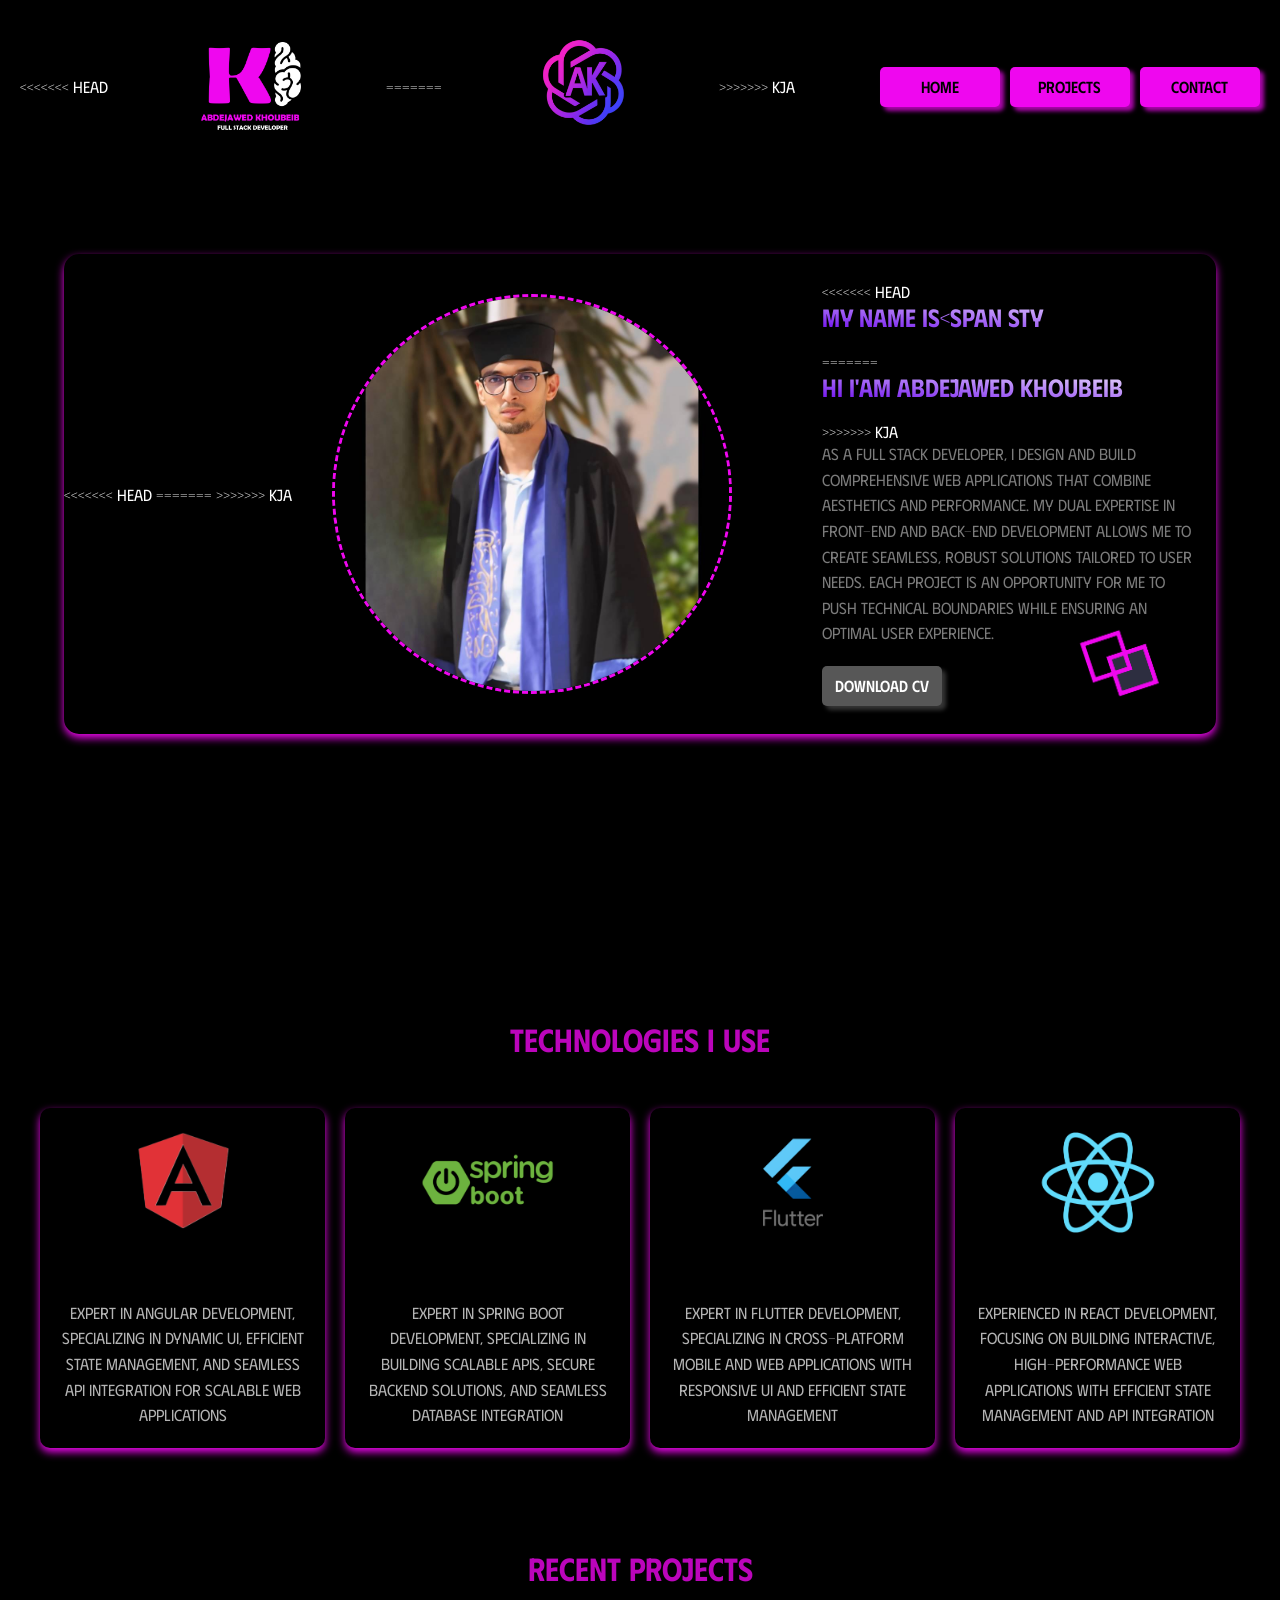
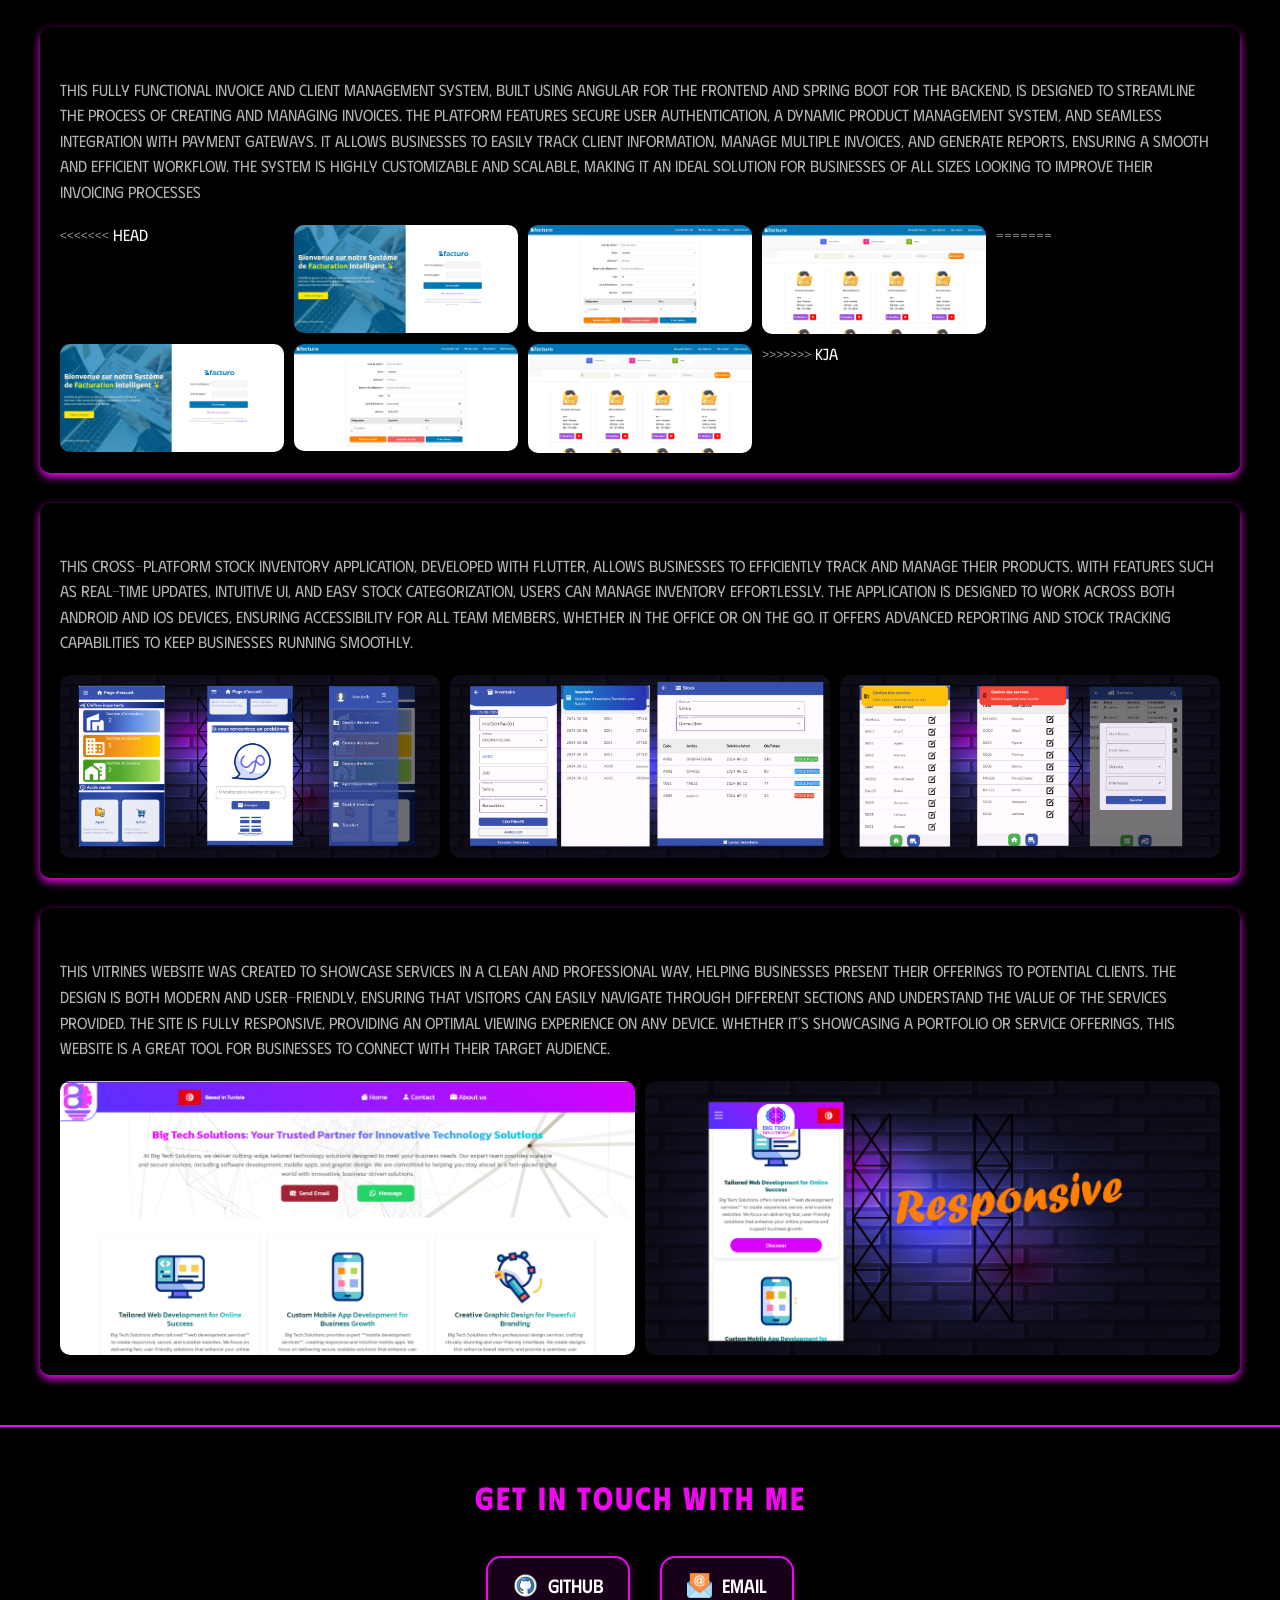
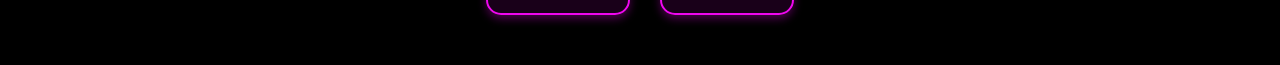
==== commit e4c1a350: "merging" ====
--- a/index.html
+++ b/index.html
@@ -8,11 +8,17 @@
     <link href="https://fonts.googleapis.com/css2?family=Hind+Madurai:wght@300;400;500;600;700&family=Phudu:wght@300..900&display=swap" rel="stylesheet">
     <meta charset="UTF-8">
     <meta name="viewport" content="width=device-width, initial-scale=1.0">
+<<<<<<< HEAD
+=======
     <meta name="theme-color" content="#EF07EF">
+>>>>>>> kja
     <title>Abdejawed Khoubeib</title>
 </head>
 <body>
     <nav>
+<<<<<<< HEAD
+        <img src="logoAB.png" alt="">
+=======
         
 
         <div class="menu-toggle" id="menuToggle">
@@ -28,6 +34,7 @@
             <li><button id="c">Contact</button></li>
         </ul>
         <img src="ak_logo.png" alt="">
+>>>>>>> kja
         
         <div class="buttons">
             <button id="home">Home</button>
@@ -37,11 +44,19 @@
     </nav>
     <div class="body-container" id="body">
         <div class="container">
+<<<<<<< HEAD
+            <img src="mobilePic.png" alt="" class="mobilePic">
+=======
             <img src="me.jpg" alt="" class="mobilePic">
+>>>>>>> kja
             <img src="shape.png" alt="" class="shape">
             <img src="me.jpg" alt="" class="image">
             <div class="content">
+<<<<<<< HEAD
+                <div class="title">My name is<span style="color:#EF07EF;margin-left: 10px;margin-right: 10px;">ABDEJAWED KHOUBEIB</span></div>
+=======
                 <div class="title">HI I'AM ABDEJAWED KHOUBEIB</div>
+>>>>>>> kja
                 <p class="paragraph">
                     As a Full Stack Developer, I design and build comprehensive web applications that combine aesthetics and performance. My dual expertise in front-end and back-end development allows me to create seamless, robust solutions tailored to user needs. Each project is an opportunity for me to push technical boundaries while ensuring an optimal user experience.
                 </p>
@@ -84,9 +99,15 @@
                 <h3>Sophisticated Invoice and Client Management</h3>
                 <p>This fully functional invoice and client management system, built using Angular for the frontend and Spring Boot for the backend, is designed to streamline the process of creating and managing invoices. The platform features secure user authentication, a dynamic product management system, and seamless integration with payment gateways. It allows businesses to easily track client information, manage multiple invoices, and generate reports, ensuring a smooth and efficient workflow. The system is highly customizable and scalable, making it an ideal solution for businesses of all sizes looking to improve their invoicing processes</p>
                 <div class="project-images">
+<<<<<<< HEAD
+                    <img src="loginFacter.png" alt="Project 1 Image 1">
+                    <img src="formFacter.png" alt="Project 1 Image 2">
+                    <img src="clientsFacter.png" alt="Project 1 Image 3">
+=======
                     <img src="loginFacter.png" alt="Project 1">
                     <img src="formFacter.png" alt="Project 1">
                     <img src="clientsFacter.png" alt="Project 1">
+>>>>>>> kja
                 </div>
             </div>
             <div class="project">
--- a/styles.css
+++ b/styles.css
@@ -27,6 +27,8 @@
 }
 .mobilePic{
     display: none;
+<<<<<<< HEAD
+=======
     border-radius: 50%;
     animation: mobilePicAnimate 3s ease-in-out infinite;
     border: 3px dashed #EF07EF;
@@ -40,6 +42,7 @@
     }
     
     
+>>>>>>> kja
 }
 nav {
     display: flex;
@@ -261,12 +264,17 @@
 
 .technology h3 {
     font-size: 1.5rem;
+<<<<<<< HEAD
+    color: white;
+    margin-bottom: 20px;
+=======
     background: linear-gradient(5deg,#6b07ef, white);
     -webkit-background-clip: text;
     -webkit-text-fill-color: transparent;
     background-clip: text; /* For better browser support */
     color: transparent; /* Ensures fallback for unsupported browsers */
     margin-block-end: 10px;
+>>>>>>> kja
 }
 
 .technology p {
@@ -309,12 +317,20 @@
 
 .project h3 {
     font-size: 1.5rem;
+<<<<<<< HEAD
+    background: linear-gradient(5deg,#6b07ef, white,white);
+=======
     background: linear-gradient(5deg,#6b07ef, white);
+>>>>>>> kja
     -webkit-background-clip: text;
     -webkit-text-fill-color: transparent;
     background-clip: text; /* For better browser support */
     color: transparent; /* Ensures fallback for unsupported browsers */
+<<<<<<< HEAD
+    margin-bottom: 15px;
+=======
     margin-block-end: 15px;
+>>>>>>> kja
 }
 
 
@@ -444,6 +460,12 @@
 }
 
 @media (max-width: 768px) {
+<<<<<<< HEAD
+    .mobilePic{
+        display: flex;
+        width: 250px;
+        margin-bottom: 20px;
+=======
     .menu-toggle {
         display: flex;
         justify-content: center;
@@ -456,15 +478,22 @@
         display: flex;
         inline-size: 250px;
         margin-block-end: 20px;
+>>>>>>> kja
     }
     .image{
         display: none;
     }
 
     .body-container {
+<<<<<<< HEAD
+        min-height: fit-content;
+        width: fit-content;
+        margin-top: 100px;
+=======
         min-block-size: fit-content;
         inline-size: fit-content;
         margin-block-start: 100px;
+>>>>>>> kja
         
     }
 
@@ -498,6 +527,15 @@
 @media (max-width: 579px) {
     .mobilePic{
         display: flex;
+<<<<<<< HEAD
+        width: 250px;
+        margin-bottom: 20px;
+    }
+    .body-container{
+        min-height: fit-content;
+        width: fit-content;
+        margin-top: 0px;
+=======
         inline-size: 250px;
         margin-block-end: 20px;
     }
@@ -505,6 +543,7 @@
         min-block-size: fit-content;
         inline-size: fit-content;
         margin-block-start: 0px;
+>>>>>>> kja
     
     }
     
@@ -572,7 +611,11 @@
     }
     .technology p{
         font-size: 13px;
+<<<<<<< HEAD
+        margin-top: 10px;
+=======
         margin-block-start: 10px;
+>>>>>>> kja
     }
     .technology h3{
         font-size: 16px;
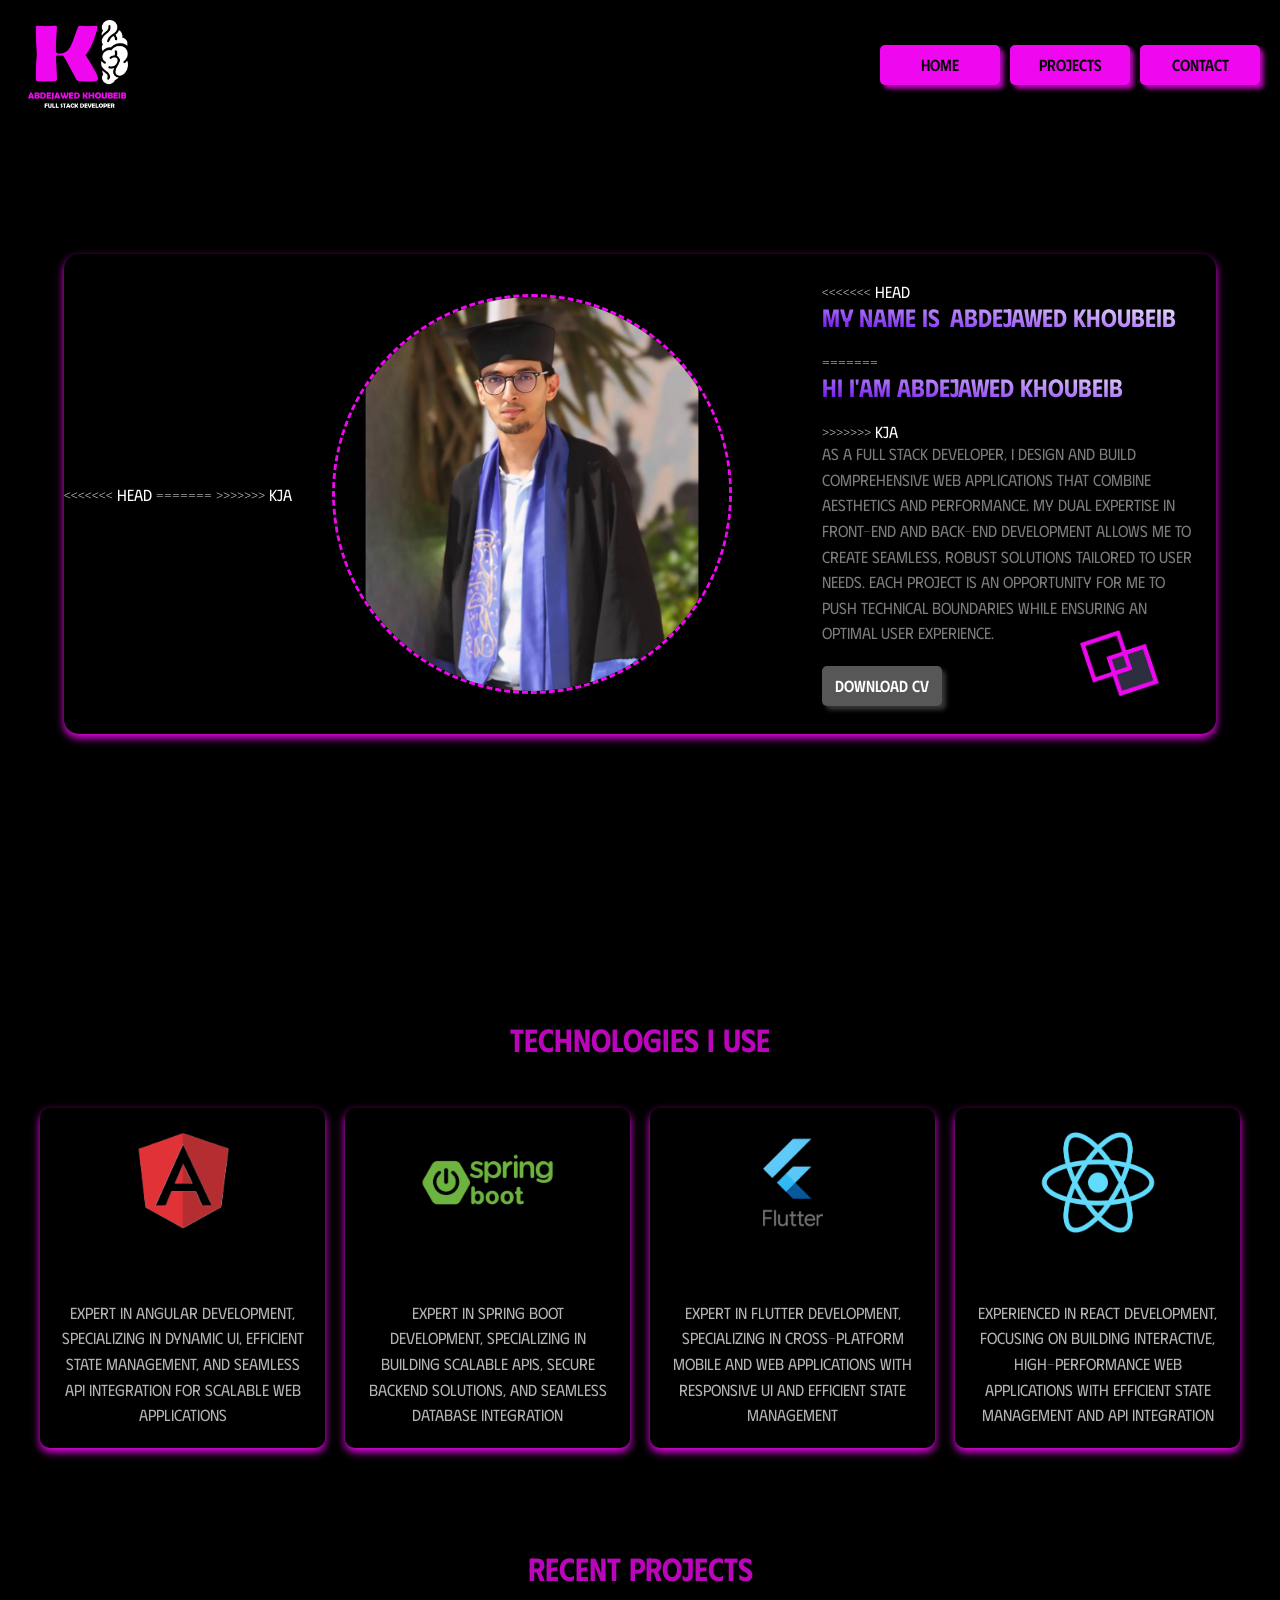
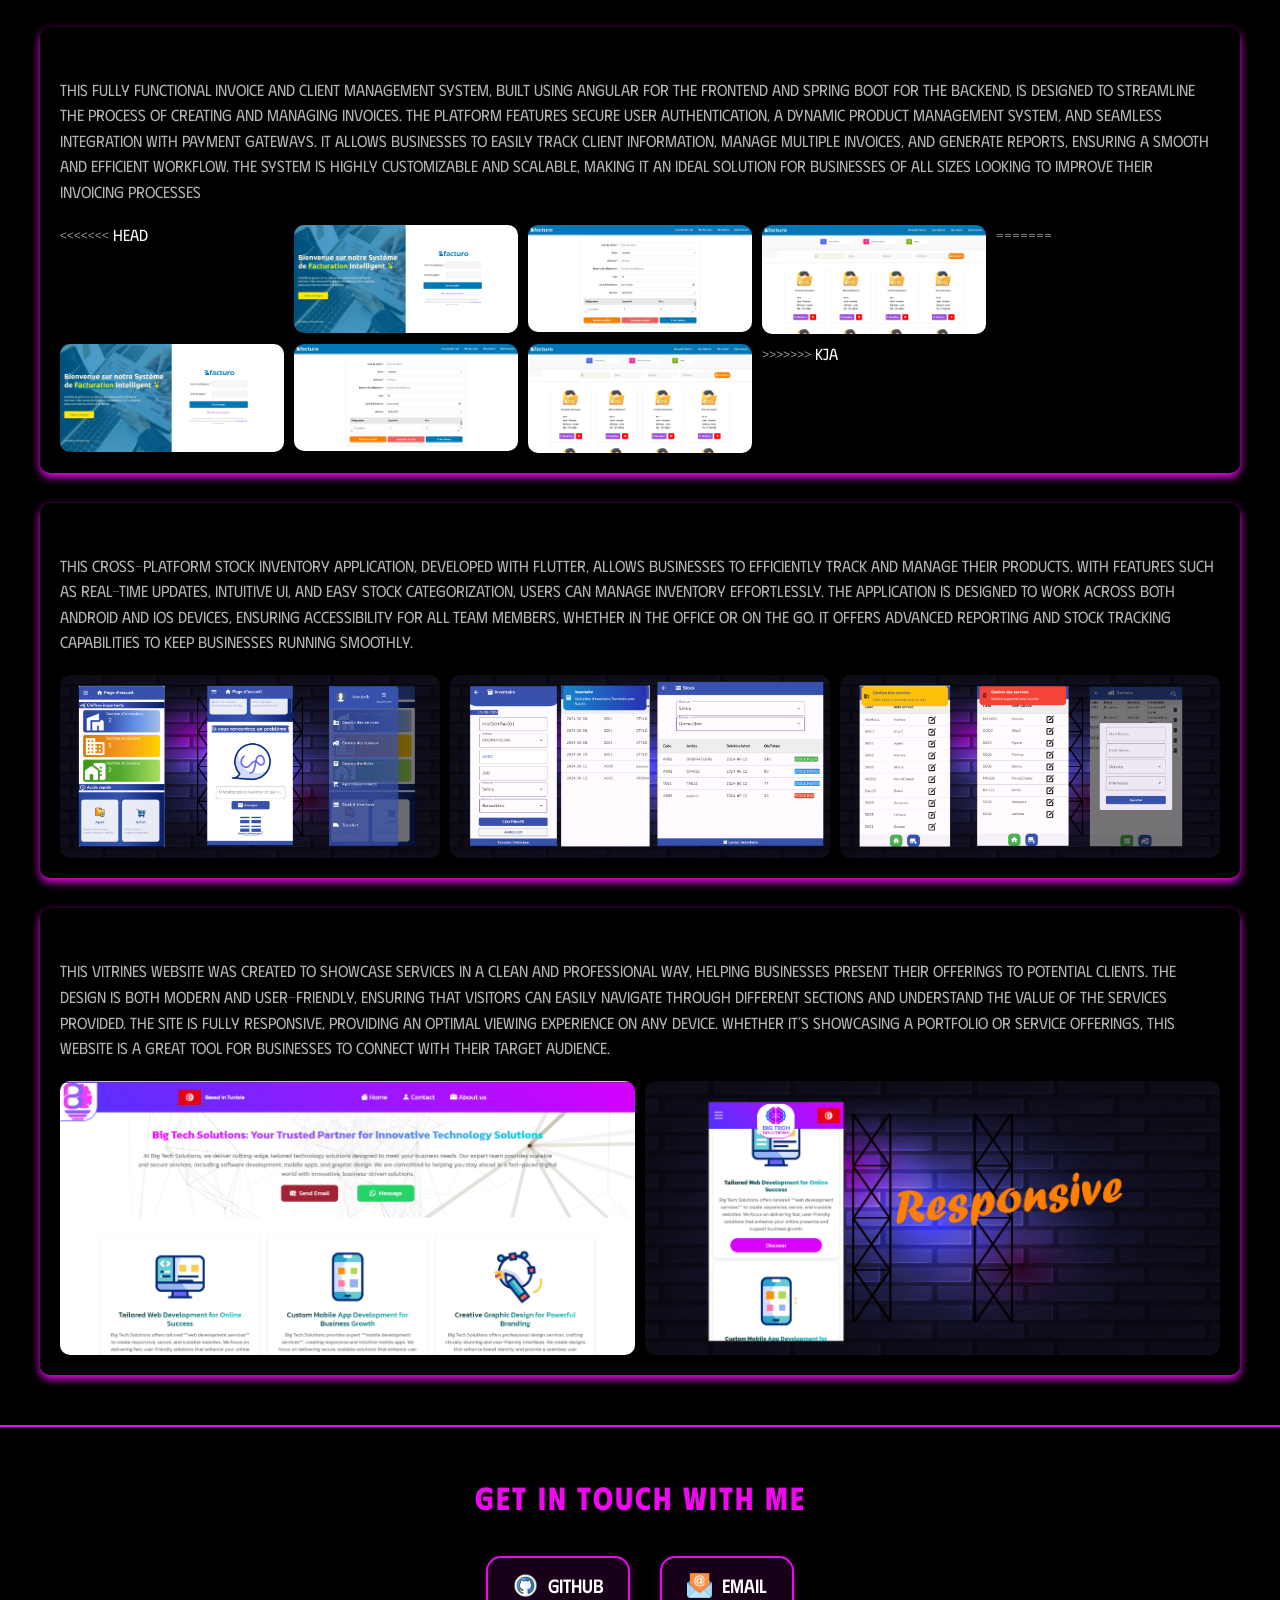
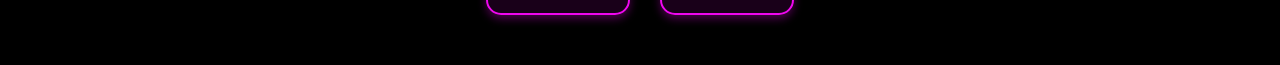
==== commit 44976357: "merge" ====
--- a/index.html
+++ b/index.html
@@ -16,25 +16,7 @@
 </head>
 <body>
     <nav>
-<<<<<<< HEAD
         <img src="logoAB.png" alt="">
-=======
-        
-
-        <div class="menu-toggle" id="menuToggle">
-            <picture>
-                <source srcset="Animation-1741354526574-ezgif.com-gif-maker.gif" type="image/gif">
-                <img src="Animation-1741354526574-ezgif.com-gif-maker.gif" alt="menu" style="inline-size:40px;block-size: auto;">
-            </picture>
-            
-        </div>
-        <ul class="mobile-menu" id="mobileMenu">
-            <li><button id="h">Home</button></li>
-            <li><button id="p">Projects</button></li>
-            <li><button id="c">Contact</button></li>
-        </ul>
-        <img src="ak_logo.png" alt="">
->>>>>>> kja
         
         <div class="buttons">
             <button id="home">Home</button>
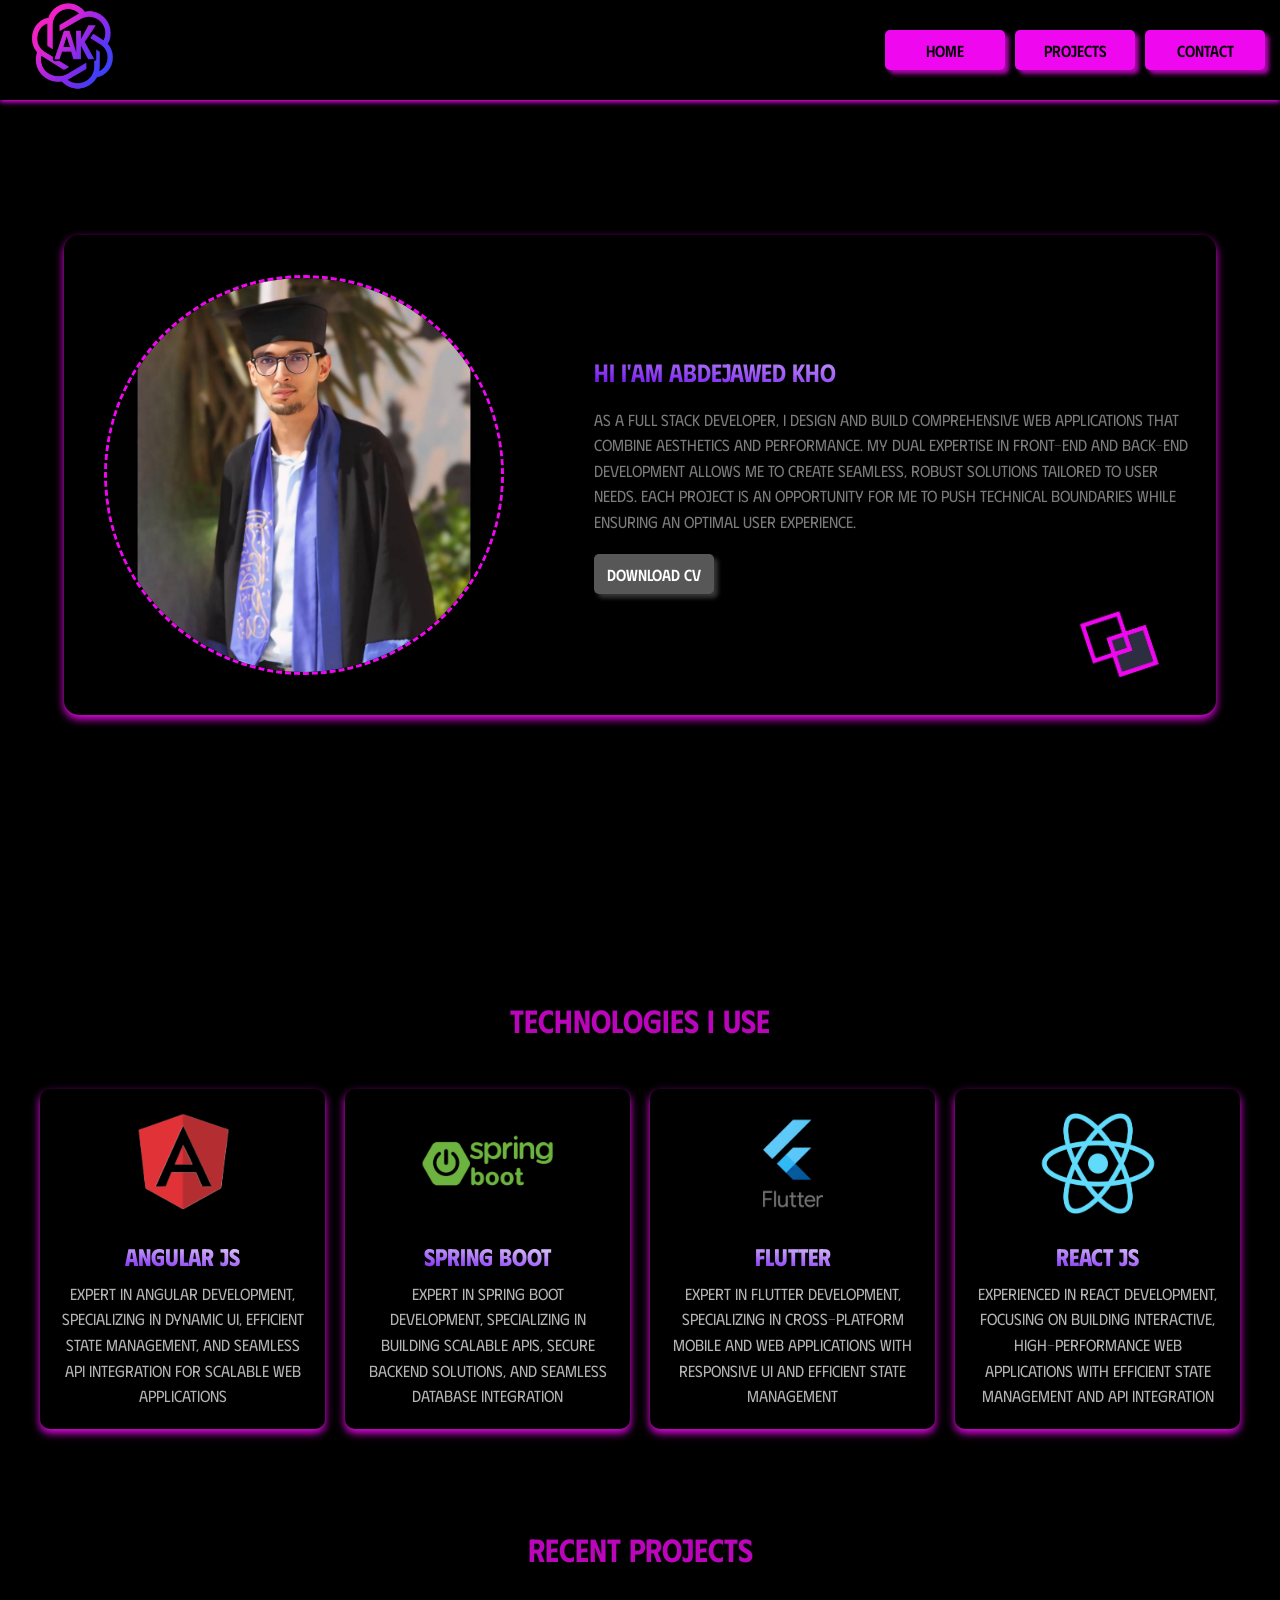
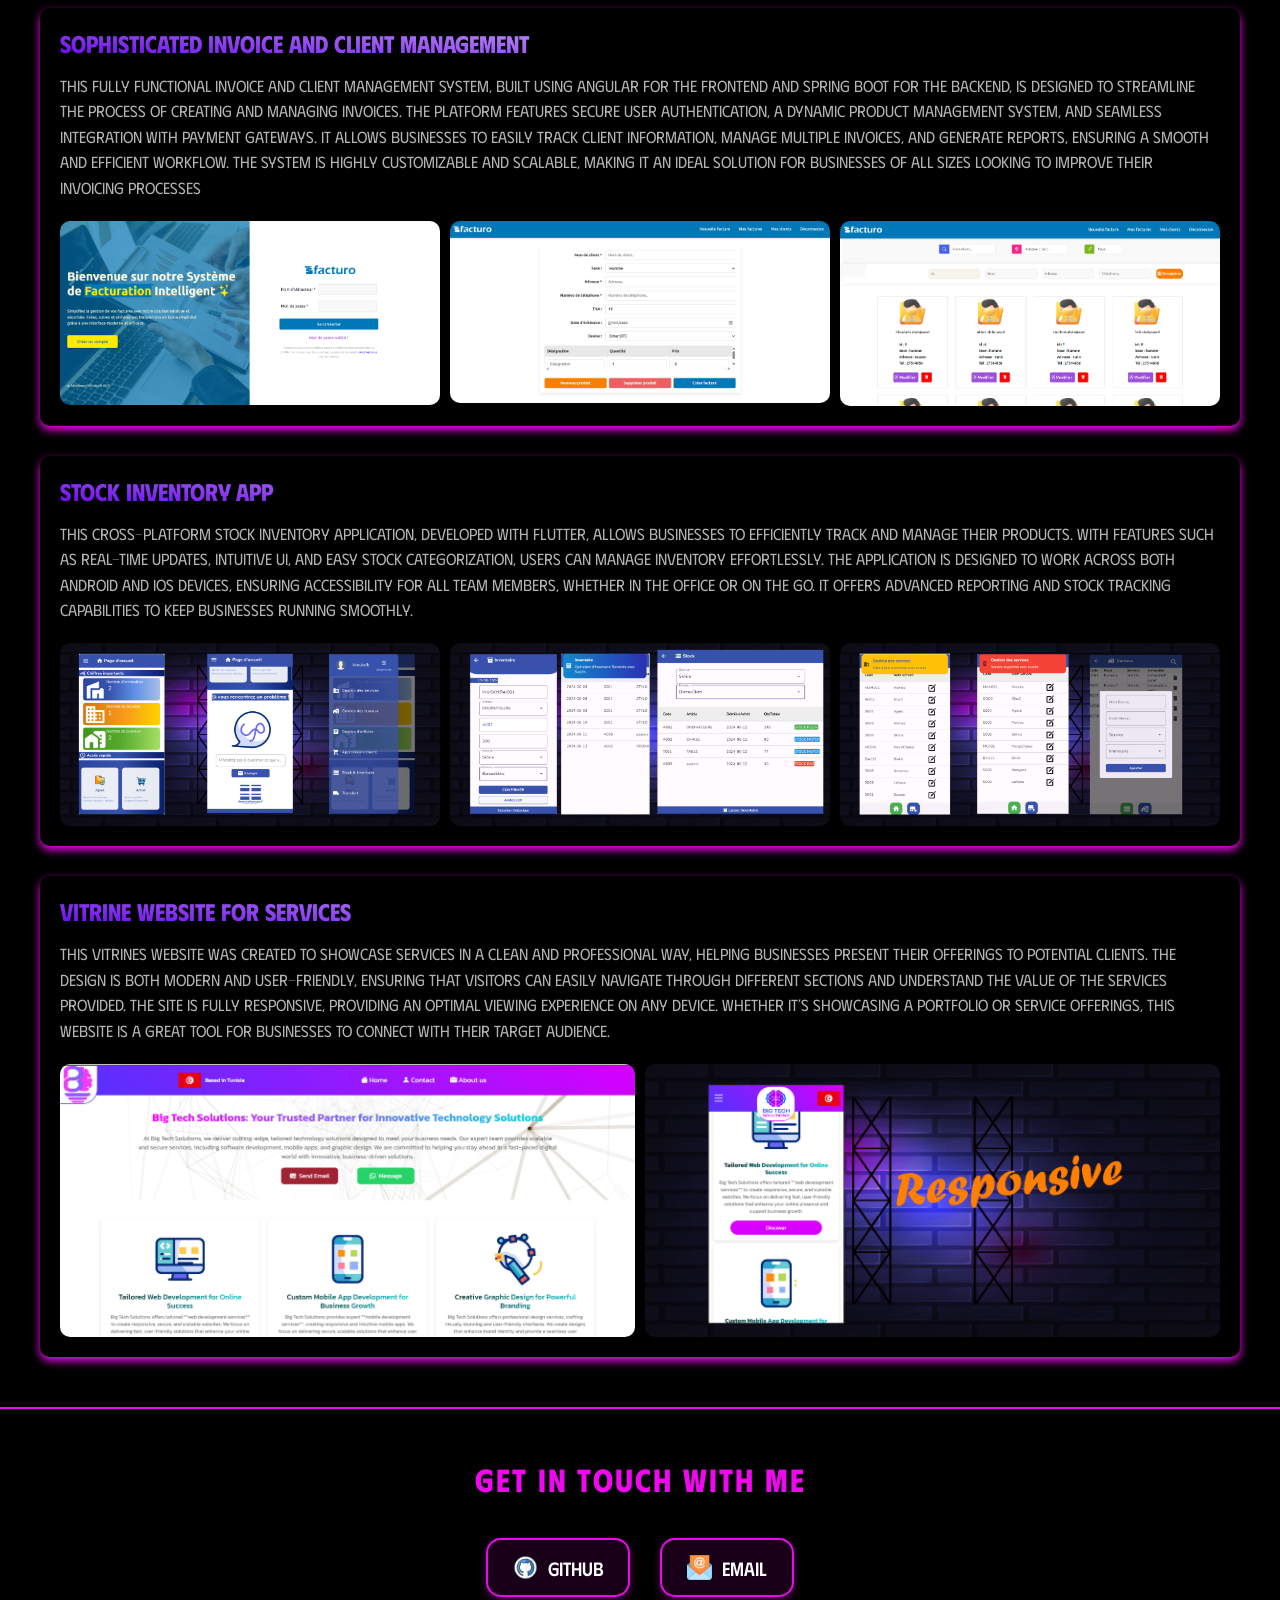
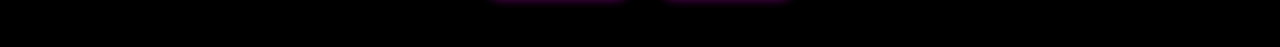
==== commit 843a32a3: "navBar changed" ====
--- a/index.html
+++ b/index.html
@@ -8,15 +8,26 @@
     <link href="https://fonts.googleapis.com/css2?family=Hind+Madurai:wght@300;400;500;600;700&family=Phudu:wght@300..900&display=swap" rel="stylesheet">
     <meta charset="UTF-8">
     <meta name="viewport" content="width=device-width, initial-scale=1.0">
-<<<<<<< HEAD
-=======
     <meta name="theme-color" content="#EF07EF">
->>>>>>> kja
     <title>Abdejawed Khoubeib</title>
 </head>
 <body>
     <nav>
-        <img src="logoAB.png" alt="">
+        
+
+        <div class="menu-toggle" id="menuToggle">
+            <picture>
+                <source srcset="Animation-1741354526574-ezgif.com-gif-maker.gif" type="image/gif">
+                <img src="Animation-1741354526574-ezgif.com-gif-maker.gif" alt="menu" style="inline-size:40px;block-size: auto;">
+            </picture>
+            
+        </div>
+        <ul class="mobile-menu" id="mobileMenu">
+            <li><button id="h">Home</button></li>
+            <li><button id="p">Projects</button></li>
+            <li><button id="c">Contact</button></li>
+        </ul>
+        <img src="ak_logo.png" alt="">
         
         <div class="buttons">
             <button id="home">Home</button>
@@ -26,19 +37,11 @@
     </nav>
     <div class="body-container" id="body">
         <div class="container">
-<<<<<<< HEAD
-            <img src="mobilePic.png" alt="" class="mobilePic">
-=======
             <img src="me.jpg" alt="" class="mobilePic">
->>>>>>> kja
             <img src="shape.png" alt="" class="shape">
             <img src="me.jpg" alt="" class="image">
             <div class="content">
-<<<<<<< HEAD
-                <div class="title">My name is<span style="color:#EF07EF;margin-left: 10px;margin-right: 10px;">ABDEJAWED KHOUBEIB</span></div>
-=======
                 <div class="title">HI I'AM ABDEJAWED KHOUBEIB</div>
->>>>>>> kja
                 <p class="paragraph">
                     As a Full Stack Developer, I design and build comprehensive web applications that combine aesthetics and performance. My dual expertise in front-end and back-end development allows me to create seamless, robust solutions tailored to user needs. Each project is an opportunity for me to push technical boundaries while ensuring an optimal user experience.
                 </p>
@@ -81,15 +84,9 @@
                 <h3>Sophisticated Invoice and Client Management</h3>
                 <p>This fully functional invoice and client management system, built using Angular for the frontend and Spring Boot for the backend, is designed to streamline the process of creating and managing invoices. The platform features secure user authentication, a dynamic product management system, and seamless integration with payment gateways. It allows businesses to easily track client information, manage multiple invoices, and generate reports, ensuring a smooth and efficient workflow. The system is highly customizable and scalable, making it an ideal solution for businesses of all sizes looking to improve their invoicing processes</p>
                 <div class="project-images">
-<<<<<<< HEAD
-                    <img src="loginFacter.png" alt="Project 1 Image 1">
-                    <img src="formFacter.png" alt="Project 1 Image 2">
-                    <img src="clientsFacter.png" alt="Project 1 Image 3">
-=======
                     <img src="loginFacter.png" alt="Project 1">
                     <img src="formFacter.png" alt="Project 1">
                     <img src="clientsFacter.png" alt="Project 1">
->>>>>>> kja
                 </div>
             </div>
             <div class="project">
--- a/styles.css
+++ b/styles.css
@@ -27,8 +27,6 @@
 }
 .mobilePic{
     display: none;
-<<<<<<< HEAD
-=======
     border-radius: 50%;
     animation: mobilePicAnimate 3s ease-in-out infinite;
     border: 3px dashed #EF07EF;
@@ -42,18 +40,19 @@
     }
     
     
->>>>>>> kja
 }
 nav {
     display: flex;
     justify-content: space-between;
     align-items: center;
-    padding: 20px;
+    padding: 15px;
     background-color: black;
     position: fixed;
     inline-size: 100%;
     z-index: 9999;
     inset-block-start: 0;
+    block-size: 100px;
+    box-shadow: 0 2px 5px #EF07EF;
 }
 
 nav img {
@@ -264,17 +263,12 @@
 
 .technology h3 {
     font-size: 1.5rem;
-<<<<<<< HEAD
-    color: white;
-    margin-bottom: 20px;
-=======
     background: linear-gradient(5deg,#6b07ef, white);
     -webkit-background-clip: text;
     -webkit-text-fill-color: transparent;
     background-clip: text; /* For better browser support */
     color: transparent; /* Ensures fallback for unsupported browsers */
     margin-block-end: 10px;
->>>>>>> kja
 }
 
 .technology p {
@@ -317,20 +311,12 @@
 
 .project h3 {
     font-size: 1.5rem;
-<<<<<<< HEAD
-    background: linear-gradient(5deg,#6b07ef, white,white);
-=======
     background: linear-gradient(5deg,#6b07ef, white);
->>>>>>> kja
     -webkit-background-clip: text;
     -webkit-text-fill-color: transparent;
     background-clip: text; /* For better browser support */
     color: transparent; /* Ensures fallback for unsupported browsers */
-<<<<<<< HEAD
-    margin-bottom: 15px;
-=======
     margin-block-end: 15px;
->>>>>>> kja
 }
 
 
@@ -460,12 +446,6 @@
 }
 
 @media (max-width: 768px) {
-<<<<<<< HEAD
-    .mobilePic{
-        display: flex;
-        width: 250px;
-        margin-bottom: 20px;
-=======
     .menu-toggle {
         display: flex;
         justify-content: center;
@@ -478,22 +458,15 @@
         display: flex;
         inline-size: 250px;
         margin-block-end: 20px;
->>>>>>> kja
     }
     .image{
         display: none;
     }
 
     .body-container {
-<<<<<<< HEAD
-        min-height: fit-content;
-        width: fit-content;
-        margin-top: 100px;
-=======
         min-block-size: fit-content;
         inline-size: fit-content;
         margin-block-start: 100px;
->>>>>>> kja
         
     }
 
@@ -527,15 +500,6 @@
 @media (max-width: 579px) {
     .mobilePic{
         display: flex;
-<<<<<<< HEAD
-        width: 250px;
-        margin-bottom: 20px;
-    }
-    .body-container{
-        min-height: fit-content;
-        width: fit-content;
-        margin-top: 0px;
-=======
         inline-size: 250px;
         margin-block-end: 20px;
     }
@@ -543,7 +507,6 @@
         min-block-size: fit-content;
         inline-size: fit-content;
         margin-block-start: 0px;
->>>>>>> kja
     
     }
     
@@ -611,11 +574,7 @@
     }
     .technology p{
         font-size: 13px;
-<<<<<<< HEAD
-        margin-top: 10px;
-=======
         margin-block-start: 10px;
->>>>>>> kja
     }
     .technology h3{
         font-size: 16px;
